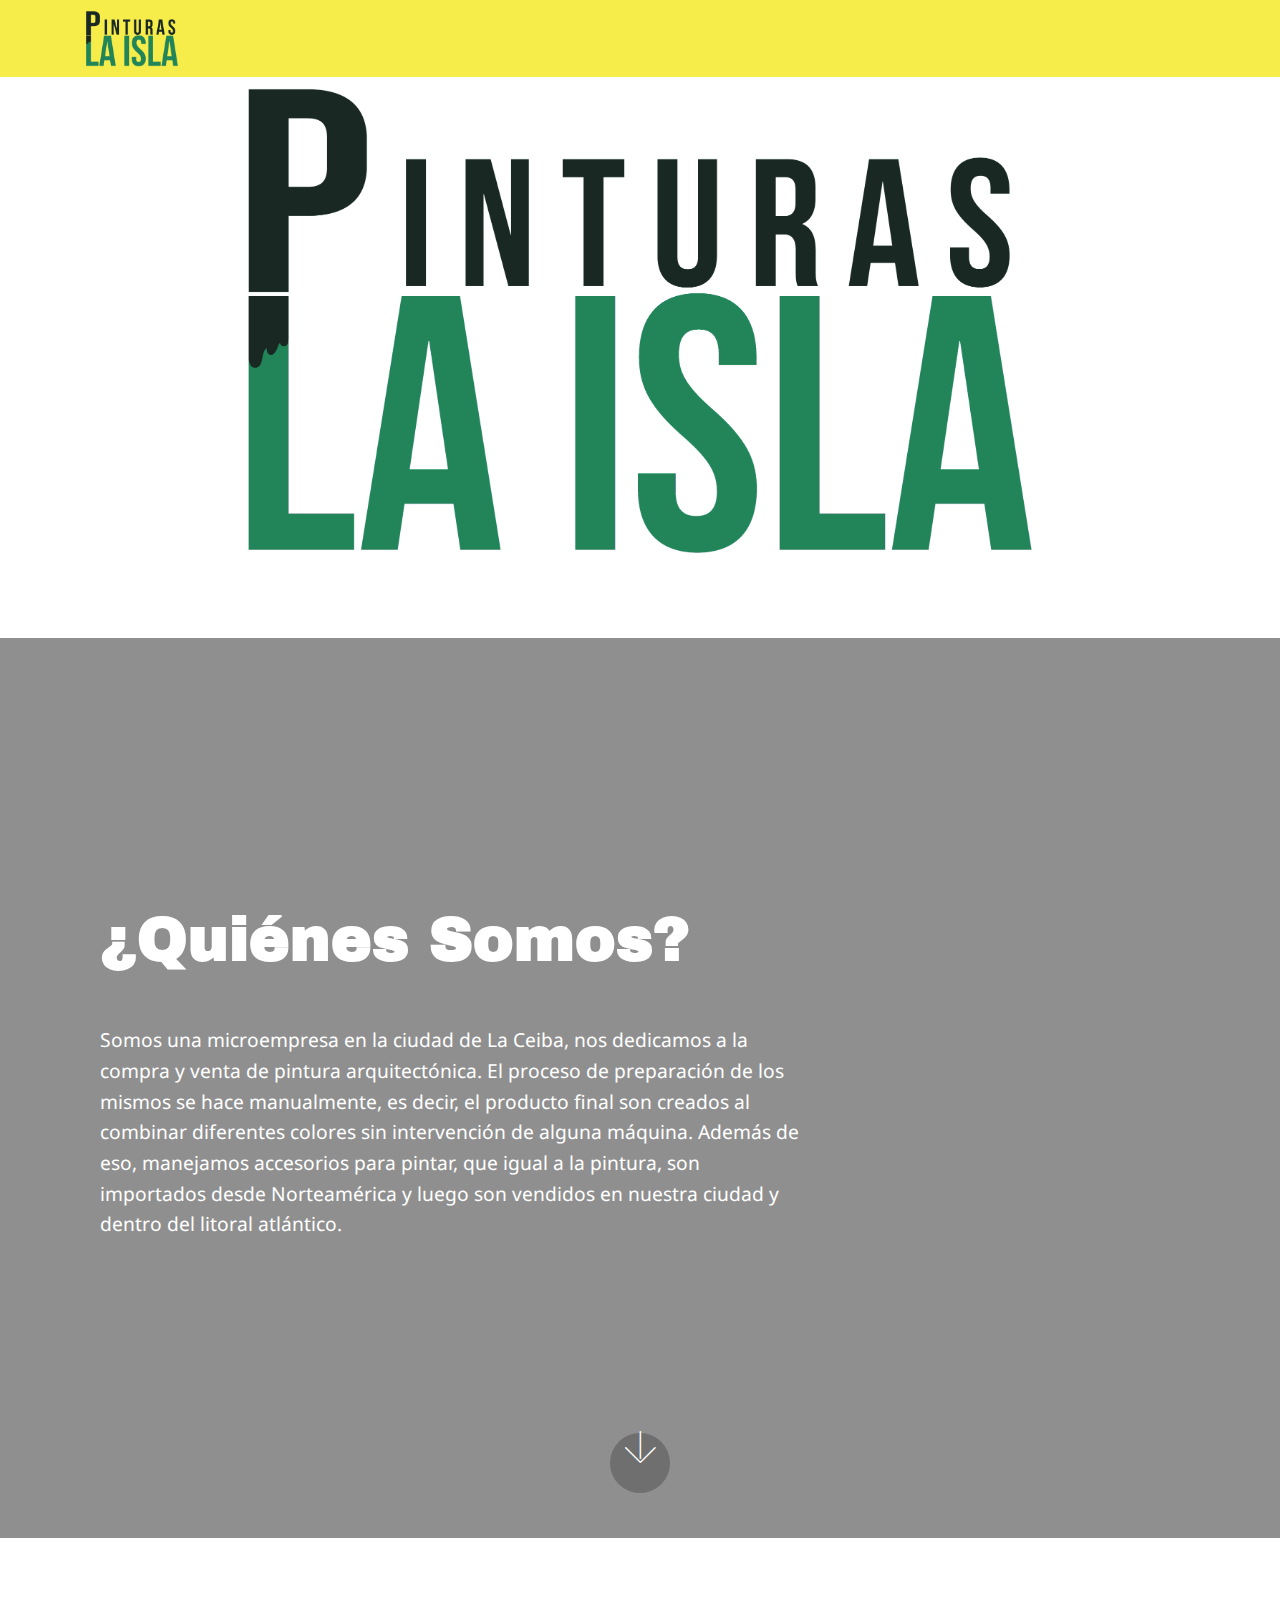
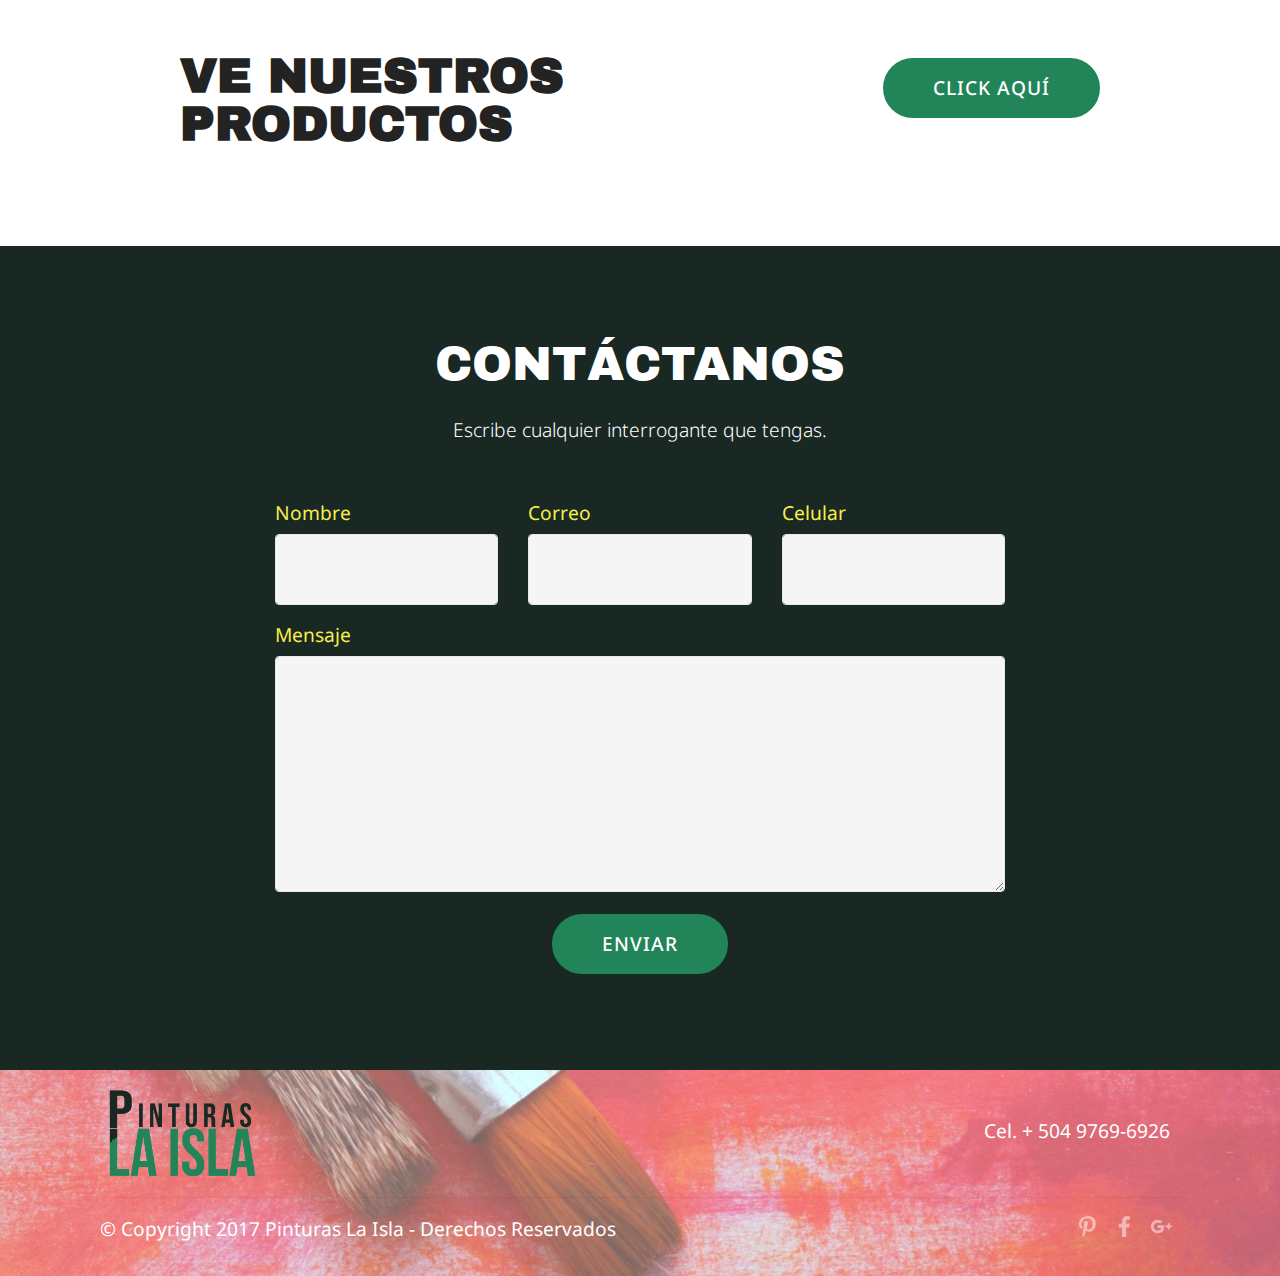
==== index.html @ 464eafa4 "create github pages" ====
<!DOCTYPE html>
<html>
<head>
  <!-- Site made with Mobirise Website Builder v4.2.4, https://mobirise.com -->
  <meta charset="UTF-8">
  <meta http-equiv="X-UA-Compatible" content="IE=edge">
  <meta name="generator" content="Mobirise v4.2.4, mobirise.com">
  <meta name="viewport" content="width=device-width, initial-scale=1">
  <link rel="shortcut icon" href="assets/images/marca-png-short-2480x1447.png" type="image/x-icon">
  <meta name="description" content="">
  <title>Inicio</title>
  <link rel="stylesheet" href="assets/web/assets/mobirise-icons/mobirise-icons.css">
  <link rel="stylesheet" href="assets/tether/tether.min.css">
  <link rel="stylesheet" href="assets/bootstrap/css/bootstrap.min.css">
  <link rel="stylesheet" href="assets/bootstrap/css/bootstrap-grid.min.css">
  <link rel="stylesheet" href="assets/bootstrap/css/bootstrap-reboot.min.css">
  <link rel="stylesheet" href="assets/socicon/css/styles.css">
  <link rel="stylesheet" href="assets/dropdown/css/style.css">
  <link rel="stylesheet" href="assets/theme/css/style.css">
  <link rel="stylesheet" href="assets/mobirise/css/mbr-additional.css" type="text/css">
  
  
  
</head>
<body>
<section class="menu cid-qunLMhKwi0" once="menu" id="menu1-g" data-rv-view="441">

    

    <nav class="navbar navbar-expand beta-menu navbar-dropdown align-items-center navbar-fixed-top navbar-toggleable-sm">
        <button class="navbar-toggler navbar-toggler-right" type="button" data-toggle="collapse" data-target="#navbarSupportedContent" aria-controls="navbarSupportedContent" aria-expanded="false" aria-label="Toggle navigation">
            <div class="hamburger">
                <span></span>
                <span></span>
                <span></span>
                <span></span>
            </div>
        </button>
        <div class="menu-logo">
            <div class="navbar-brand">
                <span class="navbar-logo">
                    <a href="https://mobirise.com">
                         <img src="assets/images/marca-png-short-2480x1447.png" alt="Mobirise" title="" media-simple="true" style="height: 3.8rem;">
                    </a>
                </span>
                
            </div>
        </div>
        <div class="collapse navbar-collapse" id="navbarSupportedContent">
            <ul class="navbar-nav nav-dropdown nav-right" data-app-modern-menu="true"><li class="nav-item">
                    <a class="nav-link link text-white display-4" href="https://mobirise.com"></a>
                </li></ul>
            
        </div>
    </nav>
</section>

<section class="engine"><a href="https://mobirise.co/q">bootstrap slider</a></section><section class="cid-qvWpCXyXuL" id="image3-o" data-rv-view="443">

    

    <figure class="mbr-figure container">
            <div class="image-block" style="width: 80%;">
                <img src="assets/images/marca-png-short-2480x1447.png" width="1400" alt="Mobirise" title="" media-simple="true">
                <figcaption class="mbr-figure-caption mbr-figure-caption-over">
                    <div class="container pb-5 mbr-white align-center mbr-fonts-style display-1"></div>
                </figcaption>
            </div>
    </figure>
</section>

<section class="header9 cid-qvWqNmrt7b mbr-fullscreen mbr-parallax-background" id="header9-p" data-rv-view="445">

    

    <div class="mbr-overlay" style="opacity: 0.4; background-color: rgb(0, 0, 0);">
    </div>

    <div class="container">
        <div class="media-container-column mbr-white col-md-8">
            <h1 class="mbr-section-title align-left mbr-bold pb-3 mbr-fonts-style display-1">¿Quiénes Somos?</h1>
            <h3 class="mbr-section-subtitle align-left mbr-light pb-3 mbr-fonts-style display-2"></h3>
            <p class="mbr-text align-left pb-3 mbr-fonts-style display-7">Somos una microempresa en la ciudad de La Ceiba, nos dedicamos a la compra y venta de pintura arquitectónica. El proceso de preparación de los mismos se hace manualmente, es decir, el producto final son creados al combinar diferentes colores sin intervención de alguna máquina. Además de eso, manejamos accesorios para pintar, que igual a la pintura, son importados desde Norteamérica y  luego son vendidos en nuestra ciudad y dentro del litoral atlántico.&nbsp;</p>
            
        </div>
    </div>

    <div class="mbr-arrow hidden-sm-down" aria-hidden="true">
        <a href="#next">
            <i class="mbri-down mbr-iconfont"></i>
        </a>
    </div>
</section>

<section class="mbr-section info1 cid-qvWuCAJ5um" id="info1-q" data-rv-view="448">

    

    
    <div class="container">
        <div class="row justify-content-center">
            <div class="media-container-column title col-12 col-lg-7 col-md-6">
                <h3 class="mbr-section-subtitle align-left mbr-light pb-3 mbr-fonts-style display-5"></h3>
                <h2 class="align-left mbr-bold mbr-fonts-style display-2">VE NUESTROS PRODUCTOS</h2>
            </div>
            <div class="media-container-column col-12 col-lg-3 col-md-4">
                <div class="mbr-section-btn align-right py-4"><a class="btn btn-primary display-7" href="page1.html">CLICK AQUÍ</a></div>
            </div>
        </div>
    </div>
</section>

<section class="mbr-section form1 cid-qvWvPCK2cH" id="form1-r" data-rv-view="451">

    

    
    <div class="container">
        <div class="row justify-content-center">
            <div class="title col-12 col-lg-8">
                <h2 class="mbr-section-title align-center pb-3 mbr-fonts-style display-2">
                    CONTÁCTANOS</h2>
                <h3 class="mbr-section-subtitle align-center mbr-light pb-3 mbr-fonts-style display-7">Escribe cualquier interrogante que tengas.</h3>
            </div>
        </div>
    </div>
    <div class="container">
        <div class="row justify-content-center">
            <div class="media-container-column col-lg-8" data-form-type="formoid">
                    <div data-form-alert="" hidden="">'GRACIÁS POR CONTACTARNOS!</div>
            
                    <form class="mbr-form" action="https://mobirise.com/" method="post" data-form-title="Mobirise Form"><input type="hidden" data-form-email="true" value="ndzQyfAcx9/dKBolZlN2XWGUllQRGtUW9X/XGl6EzROZA8YKktADk0kNV0tc/aotROm9AQqQswbr60yG4DJL06sDBWg2TrfVku9MPG98hL37SCz6MtDn24T6xZYZ3N1E">
                        <div class="row row-sm-offset">
                            <div class="col-md-4 multi-horizontal" data-for="name">
                                <div class="form-group">
                                    <label class="form-control-label mbr-fonts-style display-7" for="name-form1-r">Nombre</label>
                                    <input type="text" class="form-control" name="name" data-form-field="Name" required="" id="name-form1-r">
                                </div>
                            </div>
                            <div class="col-md-4 multi-horizontal" data-for="email">
                                <div class="form-group">
                                    <label class="form-control-label mbr-fonts-style display-7" for="email-form1-r">Correo</label>
                                    <input type="email" class="form-control" name="email" data-form-field="Email" required="" id="email-form1-r">
                                </div>
                            </div>
                            <div class="col-md-4 multi-horizontal" data-for="phone">
                                <div class="form-group">
                                    <label class="form-control-label mbr-fonts-style display-7" for="phone-form1-r">Celular</label>
                                    <input type="tel" class="form-control" name="phone" data-form-field="Phone" id="phone-form1-r">
                                </div>
                            </div>
                        </div>
                        <div class="form-group" data-for="message">
                            <label class="form-control-label mbr-fonts-style display-7" for="message-form1-r">Mensaje</label>
                            <textarea type="text" class="form-control" name="message" rows="7" data-form-field="Message" id="message-form1-r"></textarea>
                        </div>
            
                        <span class="input-group-btn"><button href="" type="submit" class="btn btn-primary btn-form display-7">ENVIAR</button></span>
                    </form>
            </div>
        </div>
    </div>
</section>

<section class="cid-qvWxCRaC8T" id="footer5-s" data-rv-view="454">

    

    <div class="mbr-overlay" style="opacity: 0.2; background-color: rgb(255, 255, 255);"></div>

    <div class="container">
        <div class="media-container-row">
            <div class="col-md-3">
                <div class="media-wrap">
                    <a href="https://mobirise.com/">
                       <img src="assets/images/marca-png-short-2480x1447.png" alt="Mobirise" title="" media-simple="true">
                    </a>
                </div>
            </div>
            <div class="col-md-9">
                <p class="mbr-text align-right links mbr-fonts-style display-7">&nbsp; &nbsp; &nbsp;<br>&nbsp;Cel. + 504 9769-6926 &nbsp;</p>
            </div>
        </div>
        <div class="footer-lower">
            <div class="media-container-row">
                <div class="col-md-12">
                    <hr>
                </div>
            </div>
            <div class="media-container-row mbr-white">
                <div class="col-md-6 copyright">
                    <p class="mbr-text mbr-fonts-style display-7">
                        © Copyright 2017 Pinturas La Isla - Derechos Reservados</p>
                </div>
                <div class="col-md-6">
                    <div class="social-list align-right">
                        <div class="soc-item">
                            <a href="https://twitter.com/mobirise" target="_blank">
                                <span class="mbr-iconfont mbr-iconfont-social socicon-pinterest socicon" style="color: rgb(255, 255, 255);" media-simple="true"></span>
                            </a>
                        </div>
                        <div class="soc-item">
                            <a href="https://www.facebook.com/pages/Mobirise/1616226671953247" target="_blank">
                                <span class="mbr-iconfont mbr-iconfont-social socicon-facebook socicon" style="color: rgb(255, 255, 255);" media-simple="true"></span>
                            </a>
                        </div>
                        <div class="soc-item">
                            <a href="https://www.youtube.com/c/mobirise" target="_blank">
                                <span class="mbr-iconfont mbr-iconfont-social socicon-googleplus socicon" style="color: rgb(255, 255, 255);" media-simple="true"></span>
                            </a>
                        </div>
                        
                        
                        
                    </div>
                </div>
            </div>
        </div>
    </div>
</section>


  <script src="assets/web/assets/jquery/jquery.min.js"></script>
  <script src="assets/popper/popper.min.js"></script>
  <script src="assets/tether/tether.min.js"></script>
  <script src="assets/bootstrap/js/bootstrap.min.js"></script>
  <script src="assets/smooth-scroll/smooth-scroll.js"></script>
  <script src="assets/touch-swipe/jquery.touch-swipe.min.js"></script>
  <script src="assets/jarallax/jarallax.min.js"></script>
  <script src="assets/dropdown/js/script.min.js"></script>
  <script src="assets/theme/js/script.js"></script>
  <script src="assets/formoid/formoid.min.js"></script>
  
  
</body>
</html>
---- assets/web/assets/mobirise-icons/mobirise-icons.css ----
@font-face {
  font-family: 'MobiriseIcons';
  src:  url('mobirise-icons.eot?spat4u');
  src:  url('mobirise-icons.eot?spat4u#iefix') format('embedded-opentype'),
    url('mobirise-icons.ttf?spat4u') format('truetype'),
    url('mobirise-icons.woff?spat4u') format('woff'),
    url('mobirise-icons.svg?spat4u#MobiriseIcons') format('svg');
  font-weight: normal;
  font-style: normal;
}

[class^="mbri-"], [class*=" mbri-"] {
  /* use !important to prevent issues with browser extensions that change fonts */
  font-family: MobiriseIcons !important;
  speak: none;
  font-style: normal;
  font-weight: normal;
  font-variant: normal;
  text-transform: none;
  line-height: 1;

  /* Better Font Rendering =========== */
  -webkit-font-smoothing: antialiased;
  -moz-osx-font-smoothing: grayscale;
}

.mbri-add-submenu:before {
  content: "\e900";
}
.mbri-alert:before {
  content: "\e901";
}
.mbri-align-center:before {
  content: "\e902";
}
.mbri-align-justify:before {
  content: "\e903";
}
.mbri-align-left:before {
  content: "\e904";
}
.mbri-align-right:before {
  content: "\e905";
}
.mbri-android:before {
  content: "\e906";
}
.mbri-apple:before {
  content: "\e907";
}
.mbri-arrow-down:before {
  content: "\e908";
}
.mbri-arrow-next:before {
  content: "\e909";
}
.mbri-arrow-prev:before {
  content: "\e90a";
}
.mbri-arrow-up:before {
  content: "\e90b";
}
.mbri-bold:before {
  content: "\e90c";
}
.mbri-bookmark:before {
  content: "\e90d";
}
.mbri-bootstrap:before {
  content: "\e90e";
}
.mbri-briefcase:before {
  content: "\e90f";
}
.mbri-browse:before {
  content: "\e910";
}
.mbri-bulleted-list:before {
  content: "\e911";
}
.mbri-calendar:before {
  content: "\e912";
}
.mbri-camera:before {
  content: "\e913";
}
.mbri-cart-add:before {
  content: "\e914";
}
.mbri-cart-full:before {
  content: "\e915";
}
.mbri-cash:before {
  content: "\e916";
}
.mbri-change-style:before {
  content: "\e917";
}
.mbri-chat:before {
  content: "\e918";
}
.mbri-clock:before {
  content: "\e919";
}
.mbri-close:before {
  content: "\e91a";
}
.mbri-cloud:before {
  content: "\e91b";
}
.mbri-code:before {
  content: "\e91c";
}
.mbri-contact-form:before {
  content: "\e91d";
}
.mbri-credit-card:before {
  content: "\e91e";
}
.mbri-cursor-click:before {
  content: "\e91f";
}
.mbri-cust-feedback:before {
  content: "\e920";
}
.mbri-database:before {
  content: "\e921";
}
.mbri-delivery:before {
  content: "\e922";
}
.mbri-desktop:before {
  content: "\e923";
}
.mbri-devices:before {
  content: "\e924";
}
.mbri-down:before {
  content: "\e925";
}
.mbri-download:before {
  content: "\e989";
}
.mbri-drag-n-drop:before {
  content: "\e927";
}
.mbri-drag-n-drop2:before {
  content: "\e928";
}
.mbri-edit:before {
  content: "\e929";
}
.mbri-edit2:before {
  content: "\e92a";
}
.mbri-error:before {
  content: "\e92b";
}
.mbri-extension:before {
  content: "\e92c";
}
.mbri-features:before {
  content: "\e92d";
}
.mbri-file:before {
  content: "\e92e";
}
.mbri-flag:before {
  content: "\e92f";
}
.mbri-folder:before {
  content: "\e930";
}
.mbri-gift:before {
  content: "\e931";
}
.mbri-github:before {
  content: "\e932";
}
.mbri-globe:before {
  content: "\e933";
}
.mbri-globe-2:before {
  content: "\e934";
}
.mbri-growing-chart:before {
  content: "\e935";
}
.mbri-hearth:before {
  content: "\e936";
}
.mbri-help:before {
  content: "\e937";
}
.mbri-home:before {
  content: "\e938";
}
.mbri-hot-cup:before {
  content: "\e939";
}
.mbri-idea:before {
  content: "\e93a";
}
.mbri-image-gallery:before {
  content: "\e93b";
}
.mbri-image-slider:before {
  content: "\e93c";
}
.mbri-info:before {
  content: "\e93d";
}
.mbri-italic:before {
  content: "\e93e";
}
.mbri-key:before {
  content: "\e93f";
}
.mbri-laptop:before {
  content: "\e940";
}
.mbri-layers:before {
  content: "\e941";
}
.mbri-left-right:before {
  content: "\e942";
}
.mbri-left:before {
  content: "\e943";
}
.mbri-letter:before {
  content: "\e944";
}
.mbri-like:before {
  content: "\e945";
}
.mbri-link:before {
  content: "\e946";
}
.mbri-lock:before {
  content: "\e947";
}
.mbri-login:before {
  content: "\e948";
}
.mbri-logout:before {
  content: "\e949";
}
.mbri-magic-stick:before {
  content: "\e94a";
}
.mbri-map-pin:before {
  content: "\e94b";
}
.mbri-menu:before {
  content: "\e94c";
}
.mbri-mobile:before {
  content: "\e94d";
}
.mbri-mobile2:before {
  content: "\e94e";
}
.mbri-mobirise:before {
  content: "\e94f";
}
.mbri-more-horizontal:before {
  content: "\e950";
}
.mbri-more-vertical:before {
  content: "\e951";
}
.mbri-music:before {
  content: "\e952";
}
.mbri-new-file:before {
  content: "\e953";
}
.mbri-numbered-list:before {
  content: "\e954";
}
.mbri-opened-folder:before {
  content: "\e955";
}
.mbri-pages:before {
  content: "\e956";
}
.mbri-paper-plane:before {
  content: "\e957";
}
.mbri-paperclip:before {
  content: "\e958";
}
.mbri-photo:before {
  content: "\e959";
}
.mbri-photos:before {
  content: "\e95a";
}
.mbri-pin:before {
  content: "\e95b";
}
.mbri-play:before {
  content: "\e95c";
}
.mbri-plus:before {
  content: "\e95d";
}
.mbri-preview:before {
  content: "\e95e";
}
.mbri-print:before {
  content: "\e95f";
}
.mbri-protect:before {
  content: "\e960";
}
.mbri-question:before {
  content: "\e961";
}
.mbri-quote-left:before {
  content: "\e962";
}
.mbri-quote-right:before {
  content: "\e963";
}
.mbri-refresh:before {
  content: "\e964";
}
.mbri-responsive:before {
  content: "\e965";
}
.mbri-right:before {
  content: "\e966";
}
.mbri-rocket:before {
  content: "\e967";
}
.mbri-sad-face:before {
  content: "\e968";
}
.mbri-sale:before {
  content: "\e969";
}
.mbri-save:before {
  content: "\e96a";
}
.mbri-search:before {
  content: "\e96b";
}
.mbri-setting:before {
  content: "\e96c";
}
.mbri-setting2:before {
  content: "\e96d";
}
.mbri-setting3:before {
  content: "\e96e";
}
.mbri-share:before {
  content: "\e96f";
}
.mbri-shopping-bag:before {
  content: "\e970";
}
.mbri-shopping-basket:before {
  content: "\e971";
}
.mbri-shopping-cart:before {
  content: "\e972";
}
.mbri-sites:before {
  content: "\e973";
}
.mbri-smile-face:before {
  content: "\e974";
}
.mbri-speed:before {
  content: "\e975";
}
.mbri-star:before {
  content: "\e976";
}
.mbri-success:before {
  content: "\e977";
}
.mbri-sun:before {
  content: "\e978";
}
.mbri-sun2:before {
  content: "\e979";
}
.mbri-tablet:before {
  content: "\e97a";
}
.mbri-tablet-vertical:before {
  content: "\e97b";
}
.mbri-target:before {
  content: "\e97c";
}
.mbri-timer:before {
  content: "\e97d";
}
.mbri-to-ftp:before {
  content: "\e97e";
}
.mbri-to-local-drive:before {
  content: "\e97f";
}
.mbri-touch-swipe:before {
  content: "\e980";
}
.mbri-touch:before {
  content: "\e981";
}
.mbri-trash:before {
  content: "\e982";
}
.mbri-underline:before {
  content: "\e983";
}
.mbri-unlink:before {
  content: "\e984";
}
.mbri-unlock:before {
  content: "\e985";
}
.mbri-up-down:before {
  content: "\e986";
}
.mbri-up:before {
  content: "\e987";
}
.mbri-update:before {
  content: "\e988";
}
.mbri-upload:before {
 content: "\e926"; 
}
.mbri-user:before {
  content: "\e98a";
}
.mbri-user2:before {
  content: "\e98b";
}
.mbri-users:before {
  content: "\e98c";
}
.mbri-video:before {
  content: "\e98d";
}
.mbri-video-play:before {
  content: "\e98e";
}
.mbri-watch:before {
  content: "\e98f";
}
.mbri-website-theme:before {
  content: "\e990";
}
.mbri-wifi:before {
  content: "\e991";
}
.mbri-windows:before {
  content: "\e992";
}
.mbri-zoom-out:before {
  content: "\e993";
}
.mbri-redo:before {
  content: "\e994";
}
.mbri-undo:before {
  content: "\e995";
}
---- assets/socicon/css/styles.css ----
@charset "UTF-8";

@font-face {
  font-family: "socicon";
  src:url("../fonts/socicon.eot");
  src:url("../fonts/socicon.eot?#iefix") format("embedded-opentype"),
    url("../fonts/socicon.woff") format("woff"),
    url("../fonts/socicon.ttf") format("truetype"),
    url("../fonts/socicon.svg#socicon") format("svg");
  font-weight: normal;
  font-style: normal;

}

[data-icon]:before {
  font-family: "socicon" !important;
  content: attr(data-icon);
  font-style: normal !important;
  font-weight: normal !important;
  font-variant: normal !important;
  text-transform: none !important;
  speak: none;
  line-height: 1;
  -webkit-font-smoothing: antialiased;
  -moz-osx-font-smoothing: grayscale;
}

[class^="socicon-"]:before,
[class*=" socicon-"]:before {
  font-family: "socicon" !important;
  font-style: normal !important;
  font-weight: normal !important;
  font-variant: normal !important;
  text-transform: none !important;
  speak: none;
  line-height: 1;
  -webkit-font-smoothing: antialiased;
  -moz-osx-font-smoothing: grayscale;
}

.socicon-modelmayhem:before {
  content: "\e000";
}
.socicon-mixcloud:before {
  content: "\e001";
}
.socicon-drupal:before {
  content: "\e002";
}
.socicon-swarm:before {
  content: "\e003";
}
.socicon-istock:before {
  content: "\e004";
}
.socicon-yammer:before {
  content: "\e005";
}
.socicon-ello:before {
  content: "\e006";
}
.socicon-stackoverflow:before {
  content: "\e007";
}
.socicon-persona:before {
  content: "\e008";
}
.socicon-triplej:before {
  content: "\e009";
}
.socicon-houzz:before {
  content: "\e00a";
}
.socicon-rss:before {
  content: "\e00b";
}
.socicon-paypal:before {
  content: "\e00c";
}
.socicon-odnoklassniki:before {
  content: "\e00d";
}
.socicon-airbnb:before {
  content: "\e00e";
}
.socicon-periscope:before {
  content: "\e00f";
}
.socicon-outlook:before {
  content: "\e010";
}
.socicon-coderwall:before {
  content: "\e011";
}
.socicon-tripadvisor:before {
  content: "\e012";
}
.socicon-appnet:before {
  content: "\e013";
}
.socicon-goodreads:before {
  content: "\e014";
}
.socicon-tripit:before {
  content: "\e015";
}
.socicon-lanyrd:before {
  content: "\e016";
}
.socicon-slideshare:before {
  content: "\e017";
}
.socicon-buffer:before {
  content: "\e018";
}
.socicon-disqus:before {
  content: "\e019";
}
.socicon-vkontakte:before {
  content: "\e01a";
}
.socicon-whatsapp:before {
  content: "\e01b";
}
.socicon-patreon:before {
  content: "\e01c";
}
.socicon-storehouse:before {
  content: "\e01d";
}
.socicon-pocket:before {
  content: "\e01e";
}
.socicon-mail:before {
  content: "\e01f";
}
.socicon-blogger:before {
  content: "\e020";
}
.socicon-technorati:before {
  content: "\e021";
}
.socicon-reddit:before {
  content: "\e022";
}
.socicon-dribbble:before {
  content: "\e023";
}
.socicon-stumbleupon:before {
  content: "\e024";
}
.socicon-digg:before {
  content: "\e025";
}
.socicon-envato:before {
  content: "\e026";
}
.socicon-behance:before {
  content: "\e027";
}
.socicon-delicious:before {
  content: "\e028";
}
.socicon-deviantart:before {
  content: "\e029";
}
.socicon-forrst:before {
  content: "\e02a";
}
.socicon-play:before {
  content: "\e02b";
}
.socicon-zerply:before {
  content: "\e02c";
}
.socicon-wikipedia:before {
  content: "\e02d";
}
.socicon-apple:before {
  content: "\e02e";
}
.socicon-flattr:before {
  content: "\e02f";
}
.socicon-github:before {
  content: "\e030";
}
.socicon-renren:before {
  content: "\e031";
}
.socicon-friendfeed:before {
  content: "\e032";
}
.socicon-newsvine:before {
  content: "\e033";
}
.socicon-identica:before {
  content: "\e034";
}
.socicon-bebo:before {
  content: "\e035";
}
.socicon-zynga:before {
  content: "\e036";
}
.socicon-steam:before {
  content: "\e037";
}
.socicon-xbox:before {
  content: "\e038";
}
.socicon-windows:before {
  content: "\e039";
}
.socicon-qq:before {
  content: "\e03a";
}
.socicon-douban:before {
  content: "\e03b";
}
.socicon-meetup:before {
  content: "\e03c";
}
.socicon-playstation:before {
  content: "\e03d";
}
.socicon-android:before {
  content: "\e03e";
}
.socicon-snapchat:before {
  content: "\e03f";
}
.socicon-twitter:before {
  content: "\e040";
}
.socicon-facebook:before {
  content: "\e041";
}
.socicon-googleplus:before {
  content: "\e042";
}
.socicon-pinterest:before {
  content: "\e043";
}
.socicon-foursquare:before {
  content: "\e044";
}
.socicon-yahoo:before {
  content: "\e045";
}
.socicon-skype:before {
  content: "\e046";
}
.socicon-yelp:before {
  content: "\e047";
}
.socicon-feedburner:before {
  content: "\e048";
}
.socicon-linkedin:before {
  content: "\e049";
}
.socicon-viadeo:before {
  content: "\e04a";
}
.socicon-xing:before {
  content: "\e04b";
}
.socicon-myspace:before {
  content: "\e04c";
}
.socicon-soundcloud:before {
  content: "\e04d";
}
.socicon-spotify:before {
  content: "\e04e";
}
.socicon-grooveshark:before {
  content: "\e04f";
}
.socicon-lastfm:before {
  content: "\e050";
}
.socicon-youtube:before {
  content: "\e051";
}
.socicon-vimeo:before {
  content: "\e052";
}
.socicon-dailymotion:before {
  content: "\e053";
}
.socicon-vine:before {
  content: "\e054";
}
.socicon-flickr:before {
  content: "\e055";
}
.socicon-500px:before {
  content: "\e056";
}
.socicon-wordpress:before {
  content: "\e058";
}
.socicon-tumblr:before {
  content: "\e059";
}
.socicon-twitch:before {
  content: "\e05a";
}
.socicon-8tracks:before {
  content: "\e05b";
}
.socicon-amazon:before {
  content: "\e05c";
}
.socicon-icq:before {
  content: "\e05d";
}
.socicon-smugmug:before {
  content: "\e05e";
}
.socicon-ravelry:before {
  content: "\e05f";
}
.socicon-weibo:before {
  content: "\e060";
}
.socicon-baidu:before {
  content: "\e061";
}
.socicon-angellist:before {
  content: "\e062";
}
.socicon-ebay:before {
  content: "\e063";
}
.socicon-imdb:before {
  content: "\e064";
}
.socicon-stayfriends:before {
  content: "\e065";
}
.socicon-residentadvisor:before {
  content: "\e066";
}
.socicon-google:before {
  content: "\e067";
}
.socicon-yandex:before {
  content: "\e068";
}
.socicon-sharethis:before {
  content: "\e069";
}
.socicon-bandcamp:before {
  content: "\e06a";
}
.socicon-itunes:before {
  content: "\e06b";
}
.socicon-deezer:before {
  content: "\e06c";
}
.socicon-telegram:before {
  content: "\e06e";
}
.socicon-openid:before {
  content: "\e06f";
}
.socicon-amplement:before {
  content: "\e070";
}
.socicon-viber:before {
  content: "\e071";
}
.socicon-zomato:before {
  content: "\e072";
}
.socicon-draugiem:before {
  content: "\e074";
}
.socicon-endomodo:before {
  content: "\e075";
}
.socicon-filmweb:before {
  content: "\e076";
}
.socicon-stackexchange:before {
  content: "\e077";
}
.socicon-wykop:before {
  content: "\e078";
}
.socicon-teamspeak:before {
  content: "\e079";
}
.socicon-teamviewer:before {
  content: "\e07a";
}
.socicon-ventrilo:before {
  content: "\e07b";
}
.socicon-younow:before {
  content: "\e07c";
}
.socicon-raidcall:before {
  content: "\e07d";
}
.socicon-mumble:before {
  content: "\e07e";
}
.socicon-medium:before {
  content: "\e06d";
}
.socicon-bebee:before {
  content: "\e07f";
}
.socicon-hitbox:before {
  content: "\e080";
}
.socicon-reverbnation:before {
  content: "\e081";
}
.socicon-formulr:before {
  content: "\e082";
}
.socicon-instagram:before {
  content: "\e057";
}
.socicon-battlenet:before {
  content: "\e083";
}
.socicon-chrome:before {
  content: "\e084";
}
.socicon-discord:before {
  content: "\e086";
}
.socicon-issuu:before {
  content: "\e087";
}
.socicon-macos:before {
  content: "\e088";
}
.socicon-firefox:before {
  content: "\e089";
}
.socicon-opera:before {
  content: "\e08d";
}
.socicon-keybase:before {
  content: "\e090";
}
.socicon-alliance:before {
  content: "\e091";
}
.socicon-livejournal:before {
  content: "\e092";
}
.socicon-googlephotos:before {
  content: "\e093";
}
.socicon-horde:before {
  content: "\e094";
}
.socicon-etsy:before {
  content: "\e095";
}
.socicon-zapier:before {
  content: "\e096";
}
.socicon-google-scholar:before {
  content: "\e097";
}
.socicon-researchgate:before {
  content: "\e098";
}
.socicon-wechat:before {
  content: "\e099";
}
.socicon-strava:before {
  content: "\e09a";
}
.socicon-line:before {
  content: "\e09b";
}
.socicon-lyft:before {
  content: "\e09c";
}
.socicon-uber:before {
  content: "\e09d";
}
.socicon-songkick:before {
  content: "\e09e";
}
.socicon-viewbug:before {
  content: "\e09f";
}
.socicon-googlegroups:before {
  content: "\e0a0";
}
.socicon-quora:before {
  content: "\e073";
}
.socicon-diablo:before {
  content: "\e085";
}
.socicon-blizzard:before {
  content: "\e0a1";
}
.socicon-hearthstone:before {
  content: "\e08b";
}
.socicon-heroes:before {
  content: "\e08a";
}
.socicon-overwatch:before {
  content: "\e08c";
}
.socicon-warcraft:before {
  content: "\e08e";
}
.socicon-starcraft:before {
  content: "\e08f";
}
.socicon-beam:before {
  content: "\e0a2";
}
.socicon-curse:before {
  content: "\e0a3";
}
.socicon-player:before {
  content: "\e0a4";
}
.socicon-streamjar:before {
  content: "\e0a5";
}
.socicon-nintendo:before {
  content: "\e0a6";
}
.socicon-hellocoton:before {
  content: "\e0a7";
}
---- assets/dropdown/css/style.css ----
.navbar-dropdown {
  left: 0;
  padding: 0;
  position: absolute;
  right: 0;
  top: 0;
  transition: all 0.45s ease;
  z-index: 1030;
  background: #282828; }
  .navbar-dropdown .navbar-logo {
    margin-right: 0.8rem;
    transition: margin 0.3s ease-in-out;
    vertical-align: middle; }
    .navbar-dropdown .navbar-logo img {
      height: 3.125rem;
      transition: all 0.3s ease-in-out; }
    .navbar-dropdown .navbar-logo.mbr-iconfont {
      font-size: 3.125rem;
      line-height: 3.125rem; }
  .navbar-dropdown .navbar-caption {
    font-weight: 700;
    white-space: normal;
    vertical-align: -4px;
    line-height: 3.125rem !important; }
    .navbar-dropdown .navbar-caption, .navbar-dropdown .navbar-caption:hover {
      color: inherit;
      text-decoration: none; }
  .navbar-dropdown .mbr-iconfont + .navbar-caption {
    vertical-align: -1px; }
  .navbar-dropdown.navbar-fixed-top {
    position: fixed; }
  .navbar-dropdown .navbar-brand span {
    vertical-align: -4px; }
  .navbar-dropdown.bg-color.transparent {
    background: none; }
  .navbar-dropdown.navbar-short .navbar-brand {
    padding: 0.625rem 0; }
    .navbar-dropdown.navbar-short .navbar-brand span {
      vertical-align: -1px; }
  .navbar-dropdown.navbar-short .navbar-caption {
    line-height: 2.375rem !important;
    vertical-align: -2px; }
  .navbar-dropdown.navbar-short .navbar-logo {
    margin-right: 0.5rem; }
    .navbar-dropdown.navbar-short .navbar-logo img {
      height: 2.375rem; }
    .navbar-dropdown.navbar-short .navbar-logo.mbr-iconfont {
      font-size: 2.375rem;
      line-height: 2.375rem; }
  .navbar-dropdown.navbar-short .mbr-table-cell {
    height: 3.625rem; }
  .navbar-dropdown .navbar-close {
    left: 0.6875rem;
    position: fixed;
    top: 0.75rem;
    z-index: 1000; }
  .navbar-dropdown .hamburger-icon {
    content: "";
    display: inline-block;
    vertical-align: middle;
    width: 16px;
    -webkit-box-shadow: 0 -6px 0 1px #282828,0 0 0 1px #282828,0 6px 0 1px #282828;
    -moz-box-shadow: 0 -6px 0 1px #282828,0 0 0 1px #282828,0 6px 0 1px #282828;
    box-shadow: 0 -6px 0 1px #282828,0 0 0 1px #282828,0 6px 0 1px #282828; }

.dropdown-menu .dropdown-toggle[data-toggle="dropdown-submenu"]::after {
  border-bottom: 0.35em solid transparent;
  border-left: 0.35em solid;
  border-right: 0;
  border-top: 0.35em solid transparent;
  margin-left: 0.3rem; }

.dropdown-menu .dropdown-item:focus {
  outline: 0; }

.nav-dropdown {
  font-size: 0.75rem;
  font-weight: 500;
  height: auto !important; }
  .nav-dropdown .nav-btn {
    padding-left: 1rem; }
  .nav-dropdown .link {
    margin: .667em 1.667em;
    font-weight: 500;
    padding: 0;
    transition: color .2s ease-in-out; }
    .nav-dropdown .link.dropdown-toggle {
      margin-right: 2.583em; }
      .nav-dropdown .link.dropdown-toggle::after {
        margin-left: .25rem;
        border-top: 0.35em solid;
        border-right: 0.35em solid transparent;
        border-left: 0.35em solid transparent;
        border-bottom: 0; }
      .nav-dropdown .link.dropdown-toggle[aria-expanded="true"] {
        margin: 0;
        padding: 0.667em 3.263em  0.667em 1.667em; }
  .nav-dropdown .link::after,
  .nav-dropdown .dropdown-item::after {
    color: inherit; }
  .nav-dropdown .btn {
    font-size: 0.75rem;
    font-weight: 700;
    letter-spacing: 0;
    margin-bottom: 0;
    padding-left: 1.25rem;
    padding-right: 1.25rem; }
  .nav-dropdown .dropdown-menu {
    border-radius: 0;
    border: 0;
    left: 0;
    margin: 0;
    padding-bottom: 1.25rem;
    padding-top: 1.25rem;
    position: relative; }
  .nav-dropdown .dropdown-submenu {
    margin-left: 0.125rem;
    top: 0; }
  .nav-dropdown .dropdown-item {
    font-weight: 500;
    line-height: 2;
    padding: 0.3846em 4.615em 0.3846em 1.5385em;
    position: relative;
    transition: color .2s ease-in-out, background-color .2s ease-in-out; }
    .nav-dropdown .dropdown-item::after {
      margin-top: -0.3077em;
      position: absolute;
      right: 1.1538em;
      top: 50%; }
    .nav-dropdown .dropdown-item:focus, .nav-dropdown .dropdown-item:hover {
      background: none; }

@media (max-width: 767px) {
  .nav-dropdown.navbar-toggleable-sm {
    bottom: 0;
    display: none;
    left: 0;
    overflow-x: hidden;
    position: fixed;
    top: 0;
    transform: translateX(-100%);
    -ms-transform: translateX(-100%);
    -webkit-transform: translateX(-100%);
    width: 18.75rem;
    z-index: 999; } }
.nav-dropdown.navbar-toggleable-xl {
  bottom: 0;
  display: none;
  left: 0;
  overflow-x: hidden;
  position: fixed;
  top: 0;
  transform: translateX(-100%);
  -ms-transform: translateX(-100%);
  -webkit-transform: translateX(-100%);
  width: 18.75rem;
  z-index: 999; }

.nav-dropdown-sm {
  display: block !important;
  overflow-x: hidden;
  overflow: auto;
  padding-top: 3.875rem; }
  .nav-dropdown-sm::after {
    content: "";
    display: block;
    height: 3rem;
    width: 100%; }
  .nav-dropdown-sm.collapse.in ~ .navbar-close {
    display: block !important; }
  .nav-dropdown-sm.collapsing, .nav-dropdown-sm.collapse.in {
    transform: translateX(0);
    -ms-transform: translateX(0);
    -webkit-transform: translateX(0);
    transition: all 0.25s ease-out;
    -webkit-transition: all 0.25s ease-out;
    background: #282828; }
  .nav-dropdown-sm.collapsing[aria-expanded="false"] {
    transform: translateX(-100%);
    -ms-transform: translateX(-100%);
    -webkit-transform: translateX(-100%); }
  .nav-dropdown-sm .nav-item {
    display: block;
    margin-left: 0 !important;
    padding-left: 0; }
  .nav-dropdown-sm .link,
  .nav-dropdown-sm .dropdown-item {
    border-top: 1px dotted rgba(255, 255, 255, 0.1);
    font-size: 0.8125rem;
    line-height: 1.6;
    margin: 0 !important;
    padding: 0.875rem 2.4rem 0.875rem 1.5625rem !important;
    position: relative;
    white-space: normal; }
    .nav-dropdown-sm .link:focus, .nav-dropdown-sm .link:hover,
    .nav-dropdown-sm .dropdown-item:focus,
    .nav-dropdown-sm .dropdown-item:hover {
      background: rgba(0, 0, 0, 0.2) !important;
      color: #c0a375; }
  .nav-dropdown-sm .nav-btn {
    position: relative;
    padding: 1.5625rem 1.5625rem 0 1.5625rem; }
    .nav-dropdown-sm .nav-btn::before {
      border-top: 1px dotted rgba(255, 255, 255, 0.1);
      content: "";
      left: 0;
      position: absolute;
      top: 0;
      width: 100%; }
    .nav-dropdown-sm .nav-btn + .nav-btn {
      padding-top: 0.625rem; }
      .nav-dropdown-sm .nav-btn + .nav-btn::before {
        display: none; }
  .nav-dropdown-sm .btn {
    padding: 0.625rem 0; }
  .nav-dropdown-sm .dropdown-toggle[data-toggle="dropdown-submenu"]::after {
    margin-left: .25rem;
    border-top: 0.35em solid;
    border-right: 0.35em solid transparent;
    border-left: 0.35em solid transparent;
    border-bottom: 0; }
  .nav-dropdown-sm .dropdown-toggle[data-toggle="dropdown-submenu"][aria-expanded="true"]::after {
    border-top: 0;
    border-right: 0.35em solid transparent;
    border-left: 0.35em solid transparent;
    border-bottom: 0.35em solid; }
  .nav-dropdown-sm .dropdown-menu {
    margin: 0;
    padding: 0;
    position: relative;
    top: 0;
    left: 0;
    width: 100%;
    border: 0;
    float: none;
    border-radius: 0;
    background: none; }
  .nav-dropdown-sm .dropdown-submenu {
    left: 100%;
    margin-left: 0.125rem;
    margin-top: -1.25rem;
    top: 0; }

.navbar-toggleable-sm .nav-dropdown .dropdown-menu {
  position: absolute; }

.navbar-toggleable-sm .nav-dropdown .dropdown-submenu {
  left: 100%;
  margin-left: 0.125rem;
  margin-top: -1.25rem;
  top: 0; }

.navbar-toggleable-sm.opened .nav-dropdown .dropdown-menu {
  position: relative; }

.navbar-toggleable-sm.opened .nav-dropdown .dropdown-submenu {
  left: 0;
  margin-left: 00rem;
  margin-top: 0rem;
  top: 0; }

.is-builder .nav-dropdown.collapsing {
  transition: none !important; }

/*# sourceMappingURL=style.css.map */
---- assets/theme/css/style.css ----
/*!
 * Mobirise v4 theme (https://mobirise.com/)
 * Copyright 2017 Mobirise
 */
section {
  background-color: #eeeeee; }

section,
.container,
.container-fluid {
  position: relative;
  word-wrap: break-word; }

a.mbr-iconfont:hover {
  text-decoration: none; }

.article .lead p, .article .lead ul, .article .lead ol, .article .lead pre, .article .lead blockquote {
  margin-bottom: 0; }

a {
  font-style: normal;
  font-weight: 400;
  cursor: pointer; }
  a, a:hover {
    text-decoration: none; }

figure {
  margin-bottom: 0; }

body {
  color: #232323; }

h1, h2, h3, h4, h5, h6,
.h1, .h2, .h3, .h4, .h5, .h6,
.display-1, .display-2, .display-3, .display-4 {
  line-height: 1;
  word-break: break-word;
  word-wrap: break-word; }

b, strong {
  font-weight: bold; }

blockquote {
  padding: 10px 0 10px 20px;
  position: relative;
  border-left: 2px solid;
  border-color: #ff3366; }

input:-webkit-autofill, input:-webkit-autofill:hover, input:-webkit-autofill:focus, input:-webkit-autofill:active {
  transition-delay: 9999s;
  transition-property: background-color, color; }

textarea[type="hidden"] {
  display: none; }

body {
  position: relative; }

section {
  background-position: 50% 50%;
  background-repeat: no-repeat;
  background-size: cover; }
  section .mbr-background-video,
  section .mbr-background-video-preview {
    position: absolute;
    bottom: 0;
    left: 0;
    right: 0;
    top: 0; }

.hidden {
  visibility: hidden; }

.mbr-z-index20 {
  z-index: 20; }

/*! Base colors */
.mbr-white {
  color: #ffffff; }

.mbr-black {
  color: #000000; }

.mbr-bg-white {
  background-color: #ffffff; }

.mbr-bg-black {
  background-color: #000000; }

/*! Text-aligns */
.align-left {
  text-align: left; }

.align-center {
  text-align: center; }

.align-right {
  text-align: right; }

@media (max-width: 767px) {
  .align-left, .align-center, .align-right, .mbr-section-btn, .mbr-section-title {
    text-align: center; } }
/*! Font-weight  */
.mbr-light {
  font-weight: 300; }

.mbr-regular {
  font-weight: 400; }

.mbr-semibold {
  font-weight: 500; }

.mbr-bold {
  font-weight: 700; }

/*! Media  */
.media-size-item {
  -webkit-flex: 1 1 auto;
  -moz-flex: 1 1 auto;
  -ms-flex: 1 1 auto;
  -o-flex: 1 1 auto;
  flex: 1 1 auto; }

.media-content {
  -webkit-flex-basis: 100%;
  flex-basis: 100%; }

.media-container-row {
  display: -ms-flexbox;
  display: -webkit-flex;
  display: flex;
  -webkit-flex-direction: row;
  -ms-flex-direction: row;
  flex-direction: row;
  -webkit-flex-wrap: wrap;
  -ms-flex-wrap: wrap;
  flex-wrap: wrap;
  -webkit-justify-content: center;
  -ms-flex-pack: center;
  justify-content: center;
  -webkit-align-content: center;
  -ms-flex-line-pack: center;
  align-content: center;
  -webkit-align-items: start;
  -ms-flex-align: start;
  align-items: start; }
  .media-container-row .media-size-item {
    width: 400px; }

.media-container-column {
  display: -ms-flexbox;
  display: -webkit-flex;
  display: flex;
  -webkit-flex-direction: column;
  -ms-flex-direction: column;
  flex-direction: column;
  -webkit-flex-wrap: wrap;
  -ms-flex-wrap: wrap;
  flex-wrap: wrap;
  -webkit-justify-content: center;
  -ms-flex-pack: center;
  justify-content: center;
  -webkit-align-content: center;
  -ms-flex-line-pack: center;
  align-content: center;
  -webkit-align-items: stretch;
  -ms-flex-align: stretch;
  align-items: stretch; }
  .media-container-column > * {
    width: 100%; }

@media (min-width: 992px) {
  .media-container-row {
    -webkit-flex-wrap: nowrap;
    -ms-flex-wrap: nowrap;
    flex-wrap: nowrap; } }
figure {
  overflow: hidden; }

figure[mbr-media-size] {
  transition: width 0.1s; }

.mbr-figure img, .mbr-figure iframe {
  display: block;
  width: 100%; }

.card {
  background-color: transparent;
  border: none; }

.card-img {
  text-align: center;
  flex-shrink: 0; }

.media {
  max-width: 100%;
  margin: 0 auto; }

.mbr-figure {
  -ms-flex-item-align: center;
  -ms-grid-row-align: center;
  -webkit-align-self: center;
  align-self: center; }

.media-container > div {
  max-width: 100%; }

.mbr-figure img, .card-img img {
  width: 100%; }

@media (max-width: 991px) {
  .media-size-item {
    width: auto !important; }

  .media {
    width: auto; }

  .mbr-figure {
    width: 100% !important; } }
/*! Buttons */
.mbr-section-btn {
  margin-left: -.25rem;
  margin-right: -.25rem;
  font-size: 0; }

nav .mbr-section-btn {
  margin-left: 0rem;
  margin-right: 0rem; }

/*! Btn icon margin */
.btn .mbr-iconfont, .btn.btn-sm .mbr-iconfont {
  cursor: pointer;
  margin-right: 0.5rem; }

.btn.btn-md .mbr-iconfont, .btn.btn-md .mbr-iconfont {
  margin-right: 0.8rem; }

.mbr-regular {
  font-weight: 400; }

.mbr-semibold {
  font-weight: 500; }

.mbr-bold {
  font-weight: 700; }

[type="submit"] {
  -webkit-appearance: none; }

/*! Full-screen */
.mbr-fullscreen .mbr-overlay {
  min-height: 100vh; }

.mbr-fullscreen {
  display: flex;
  display: -webkit-flex;
  display: -moz-flex;
  display: -ms-flex;
  display: -o-flex;
  align-items: center;
  -webkit-align-items: center;
  min-height: 100vh;
  padding-top: 3rem;
  padding-bottom: 3rem; }

/*! Map */
.map {
  height: 25rem;
  position: relative; }
  .map iframe {
    width: 100%;
    height: 100%; }

/* Form */
.form-asterisk {
  font-family: initial;
  position: absolute;
  top: -2px;
  font-weight: normal; }

/*! Scroll to top arrow */
.mbr-arrow-up {
  bottom: 25px;
  right: 90px;
  position: fixed;
  text-align: right;
  z-index: 5000;
  color: #ffffff;
  font-size: 32px;
  transform: rotate(180deg);
  -webkit-transform: rotate(180deg); }

.mbr-arrow-up a {
  background: rgba(0, 0, 0, 0.2);
  border-radius: 3px;
  color: #fff;
  display: inline-block;
  height: 60px;
  width: 60px;
  outline-style: none !important;
  position: relative;
  text-decoration: none;
  transition: all .3s ease-in-out;
  cursor: pointer;
  text-align: center; }
  .mbr-arrow-up a:hover {
    background-color: rgba(0, 0, 0, 0.4); }
  .mbr-arrow-up a i {
    line-height: 60px; }

.mbr-arrow-up-icon {
  display: block;
  color: #fff; }

.mbr-arrow-up-icon::before {
  content: "\203a";
  display: inline-block;
  font-family: serif;
  font-size: 32px;
  line-height: 1;
  font-style: normal;
  position: relative;
  top: 6px;
  left: -4px;
  -webkit-transform: rotate(-90deg);
  transform: rotate(-90deg); }

/*! Arrow Down */
.mbr-arrow {
  position: absolute;
  bottom: 45px;
  left: 50%;
  width: 60px;
  height: 60px;
  cursor: pointer;
  background-color: rgba(80, 80, 80, 0.5);
  border-radius: 50%;
  -webkit-transform: translateX(-50%);
  transform: translateX(-50%); }
  .mbr-arrow > a {
    display: inline-block;
    text-decoration: none;
    outline-style: none;
    -webkit-animation: arrowdown 1.7s ease-in-out infinite;
    animation: arrowdown 1.7s ease-in-out infinite; }
    .mbr-arrow > a > i {
      position: absolute;
      top: -2px;
      left: 15px;
      font-size: 2rem; }

@keyframes arrowdown {
  0% {
    transform: translateY(0px);
    -webkit-transform: translateY(0px); }
  50% {
    transform: translateY(-5px);
    -webkit-transform: translateY(-5px); }
  100% {
    transform: translateY(0px);
    -webkit-transform: translateY(0px); } }
@-webkit-keyframes arrowdown {
  0% {
    transform: translateY(0px);
    -webkit-transform: translateY(0px); }
  50% {
    transform: translateY(-5px);
    -webkit-transform: translateY(-5px); }
  100% {
    transform: translateY(0px);
    -webkit-transform: translateY(0px); } }
@media (max-width: 500px) {
  .mbr-arrow-up {
    left: 50%;
    right: auto;
    transform: translateX(-50%) rotate(180deg);
    -webkit-transform: translateX(-50%) rotate(180deg); } }
/*Gradients animation*/
@keyframes gradient-animation {
  from {
    background-position: 0% 100%;
    animation-timing-function: ease-in-out; }
  to {
    background-position: 100% 0%;
    animation-timing-function: ease-in-out; } }
@-webkit-keyframes gradient-animation {
  from {
    background-position: 0% 100%;
    animation-timing-function: ease-in-out; }
  to {
    background-position: 100% 0%;
    animation-timing-function: ease-in-out; } }
.bg-gradient {
  background-size: 200% 200%;
  animation: gradient-animation 5s infinite alternate;
  -webkit-animation: gradient-animation 5s infinite alternate; }

.menu .navbar-brand {
  display: -webkit-flex; }
  .menu .navbar-brand span {
    display: flex;
    display: -webkit-flex; }
  .menu .navbar-brand .navbar-caption-wrap {
    display: -webkit-flex; }
  .menu .navbar-brand .navbar-logo img {
    display: -webkit-flex; }
@media (min-width: 768px) and (max-width: 991px) {
  .menu .navbar-toggleable-sm .navbar-nav {
    display: -webkit-box;
    display: -webkit-flex;
    display: -ms-flexbox; } }
@media (min-width: 992px) {
  .menu .navbar-nav.nav-dropdown {
    display: -webkit-flex; }
  .menu .navbar-toggleable-sm .navbar-collapse {
    display: -webkit-flex !important; } }

/*# sourceMappingURL=style.css.map */
.engine {
	position: absolute;
	text-indent: -2400px;
	text-align: center;
	padding: 0;
	top: 0;
	left: -2400px;
}
---- assets/mobirise/css/mbr-additional.css ----
@import url(https://fonts.googleapis.com/css?family=Archivo+Black:400);
@import url(https://fonts.googleapis.com/css?family=Rubik:300,300i,400,400i,500,500i,700,700i,900,900i);
@import url(https://fonts.googleapis.com/css?family=Noto+Sans:400,400i,700,700i);





body {
  font-style: normal;
  line-height: 1.5;
}
.mbr-section-title {
  font-style: normal;
  line-height: 1.2;
}
.mbr-section-subtitle {
  line-height: 1.3;
}
.mbr-text {
  font-style: normal;
  line-height: 1.6;
}
.display-1 {
  font-family: 'Archivo Black', sans-serif;
  font-size: 3.8rem;
}
.display-1 > .mbr-iconfont {
  font-size: 6.08rem;
}
.display-2 {
  font-family: 'Archivo Black', sans-serif;
  font-size: 3rem;
}
.display-2 > .mbr-iconfont {
  font-size: 4.8rem;
}
.display-4 {
  font-family: 'Rubik', sans-serif;
  font-size: 1rem;
}
.display-4 > .mbr-iconfont {
  font-size: 1.6rem;
}
.display-5 {
  font-family: 'Rubik', sans-serif;
  font-size: 1.5rem;
}
.display-5 > .mbr-iconfont {
  font-size: 2.4rem;
}
.display-7 {
  font-family: 'Noto Sans', sans-serif;
  font-size: 1.2rem;
}
.display-7 > .mbr-iconfont {
  font-size: 1.92rem;
}
/* ---- Fluid typography for mobile devices ---- */
/* 1.4 - font scale ratio ( bootstrap == 1.42857 ) */
/* 100vw - current viewport width */
/* (48 - 20)  48 == 48rem == 768px, 20 == 20rem == 320px(minimal supported viewport) */
/* 0.65 - min scale variable, may vary */
@media (max-width: 768px) {
  .display-1 {
    font-size: 3.04rem;
    font-size: calc( 1.98rem + (3.8 - 1.98) * ((100vw - 20rem) / (48 - 20)));
    line-height: calc( 1.4 * (1.98rem + (3.8 - 1.98) * ((100vw - 20rem) / (48 - 20))));
  }
  .display-2 {
    font-size: 2.4rem;
    font-size: calc( 1.7rem + (3 - 1.7) * ((100vw - 20rem) / (48 - 20)));
    line-height: calc( 1.4 * (1.7rem + (3 - 1.7) * ((100vw - 20rem) / (48 - 20))));
  }
  .display-4 {
    font-size: 0.8rem;
    font-size: calc( 1rem + (1 - 1) * ((100vw - 20rem) / (48 - 20)));
    line-height: calc( 1.4 * (1rem + (1 - 1) * ((100vw - 20rem) / (48 - 20))));
  }
  .display-5 {
    font-size: 1.2rem;
    font-size: calc( 1.175rem + (1.5 - 1.175) * ((100vw - 20rem) / (48 - 20)));
    line-height: calc( 1.4 * (1.175rem + (1.5 - 1.175) * ((100vw - 20rem) / (48 - 20))));
  }
}
/* Buttons */
.btn {
  font-weight: 500;
  border-width: 2px;
  font-style: normal;
  letter-spacing: 1px;
  margin: .4rem .8rem;
  white-space: normal;
  -webkit-transition: all 0.3s ease-in-out;
  -moz-transition: all 0.3s ease-in-out;
  transition: all 0.3s ease-in-out;
  padding: 1rem 3rem;
  border-radius: 3px;
  display: inline-flex;
  align-items: center;
  justify-content: center;
  word-break: break-word;
}
.btn-sm {
  font-weight: 500;
  letter-spacing: 1px;
  -webkit-transition: all 0.3s ease-in-out;
  -moz-transition: all 0.3s ease-in-out;
  transition: all 0.3s ease-in-out;
  padding: 0.6rem 1.5rem;
  border-radius: 3px;
}
.btn-md {
  font-weight: 500;
  letter-spacing: 1px;
  margin: .4rem .8rem !important;
  -webkit-transition: all 0.3s ease-in-out;
  -moz-transition: all 0.3s ease-in-out;
  transition: all 0.3s ease-in-out;
  padding: 1rem 3rem;
  border-radius: 3px;
}
.btn-lg {
  font-weight: 500;
  letter-spacing: 1px;
  margin: .4rem .8rem !important;
  -webkit-transition: all 0.3s ease-in-out;
  -moz-transition: all 0.3s ease-in-out;
  transition: all 0.3s ease-in-out;
  padding: 1.2rem 3.2rem;
  border-radius: 3px;
}
.bg-primary {
  background-color: #218559 !important;
}
.bg-success {
  background-color: #f7ed4a !important;
}
.bg-info {
  background-color: #82786e !important;
}
.bg-warning {
  background-color: #879a9f !important;
}
.bg-danger {
  background-color: #b1a374 !important;
}
.btn-primary,
.btn-primary:active,
.btn-primary.active {
  background-color: #218559;
  border-color: #218559;
  color: #ffffff;
}
.btn-primary:hover,
.btn-primary:focus,
.btn-primary.focus {
  color: #ffffff;
  background-color: #124830;
  border-color: #124830;
}
.btn-primary.disabled,
.btn-primary:disabled {
  color: #ffffff !important;
  background-color: #124830 !important;
  border-color: #124830 !important;
}
.btn-secondary,
.btn-secondary:active,
.btn-secondary.active {
  background-color: #ff3366;
  border-color: #ff3366;
  color: #ffffff;
}
.btn-secondary:hover,
.btn-secondary:focus,
.btn-secondary.focus {
  color: #ffffff;
  background-color: #e50039;
  border-color: #e50039;
}
.btn-secondary.disabled,
.btn-secondary:disabled {
  color: #ffffff !important;
  background-color: #e50039 !important;
  border-color: #e50039 !important;
}
.btn-info,
.btn-info:active,
.btn-info.active {
  background-color: #82786e;
  border-color: #82786e;
  color: #ffffff;
}
.btn-info:hover,
.btn-info:focus,
.btn-info.focus {
  color: #ffffff;
  background-color: #59524b;
  border-color: #59524b;
}
.btn-info.disabled,
.btn-info:disabled {
  color: #ffffff !important;
  background-color: #59524b !important;
  border-color: #59524b !important;
}
.btn-success,
.btn-success:active,
.btn-success.active {
  background-color: #f7ed4a;
  border-color: #f7ed4a;
  color: #ffffff;
}
.btn-success:hover,
.btn-success:focus,
.btn-success.focus {
  color: #ffffff;
  background-color: #eadd0a;
  border-color: #eadd0a;
}
.btn-success.disabled,
.btn-success:disabled {
  color: #ffffff !important;
  background-color: #eadd0a !important;
  border-color: #eadd0a !important;
}
.btn-warning,
.btn-warning:active,
.btn-warning.active {
  background-color: #879a9f;
  border-color: #879a9f;
  color: #ffffff;
}
.btn-warning:hover,
.btn-warning:focus,
.btn-warning.focus {
  color: #ffffff;
  background-color: #617479;
  border-color: #617479;
}
.btn-warning.disabled,
.btn-warning:disabled {
  color: #ffffff !important;
  background-color: #617479 !important;
  border-color: #617479 !important;
}
.btn-danger,
.btn-danger:active,
.btn-danger.active {
  background-color: #b1a374;
  border-color: #b1a374;
  color: #ffffff;
}
.btn-danger:hover,
.btn-danger:focus,
.btn-danger.focus {
  color: #ffffff;
  background-color: #8b7d4e;
  border-color: #8b7d4e;
}
.btn-danger.disabled,
.btn-danger:disabled {
  color: #ffffff !important;
  background-color: #8b7d4e !important;
  border-color: #8b7d4e !important;
}
.btn-white {
  color: #333333 !important;
}
.btn-white,
.btn-white:active,
.btn-white.active {
  background-color: #ffffff;
  border-color: #ffffff;
  color: #ffffff;
}
.btn-white:hover,
.btn-white:focus,
.btn-white.focus {
  color: #ffffff;
  background-color: #d4d4d4;
  border-color: #d4d4d4;
}
.btn-white.disabled,
.btn-white:disabled {
  color: #ffffff !important;
  background-color: #d4d4d4 !important;
  border-color: #d4d4d4 !important;
}
.btn-black,
.btn-black:active,
.btn-black.active {
  background-color: #333333;
  border-color: #333333;
  color: #ffffff;
}
.btn-black:hover,
.btn-black:focus,
.btn-black.focus {
  color: #ffffff;
  background-color: #0d0d0d;
  border-color: #0d0d0d;
}
.btn-black.disabled,
.btn-black:disabled {
  color: #ffffff !important;
  background-color: #0d0d0d !important;
  border-color: #0d0d0d !important;
}
.btn-primary-outline,
.btn-primary-outline:active,
.btn-primary-outline.active {
  background: none;
  border-color: #0d3322;
  color: #0d3322;
}
.btn-primary-outline:hover,
.btn-primary-outline:focus,
.btn-primary-outline.focus {
  color: #ffffff;
  background-color: #218559;
  border-color: #218559;
}
.btn-primary-outline.disabled,
.btn-primary-outline:disabled {
  color: #ffffff !important;
  background-color: #218559 !important;
  border-color: #218559 !important;
}
.btn-secondary-outline,
.btn-secondary-outline:active,
.btn-secondary-outline.active {
  background: none;
  border-color: #cc0033;
  color: #cc0033;
}
.btn-secondary-outline:hover,
.btn-secondary-outline:focus,
.btn-secondary-outline.focus {
  color: #ffffff;
  background-color: #ff3366;
  border-color: #ff3366;
}
.btn-secondary-outline.disabled,
.btn-secondary-outline:disabled {
  color: #ffffff !important;
  background-color: #ff3366 !important;
  border-color: #ff3366 !important;
}
.btn-info-outline,
.btn-info-outline:active,
.btn-info-outline.active {
  background: none;
  border-color: #4b453f;
  color: #4b453f;
}
.btn-info-outline:hover,
.btn-info-outline:focus,
.btn-info-outline.focus {
  color: #ffffff;
  background-color: #82786e;
  border-color: #82786e;
}
.btn-info-outline.disabled,
.btn-info-outline:disabled {
  color: #ffffff !important;
  background-color: #82786e !important;
  border-color: #82786e !important;
}
.btn-success-outline,
.btn-success-outline:active,
.btn-success-outline.active {
  background: none;
  border-color: #d2c609;
  color: #d2c609;
}
.btn-success-outline:hover,
.btn-success-outline:focus,
.btn-success-outline.focus {
  color: #ffffff;
  background-color: #f7ed4a;
  border-color: #f7ed4a;
}
.btn-success-outline.disabled,
.btn-success-outline:disabled {
  color: #ffffff !important;
  background-color: #f7ed4a !important;
  border-color: #f7ed4a !important;
}
.btn-warning-outline,
.btn-warning-outline:active,
.btn-warning-outline.active {
  background: none;
  border-color: #55666b;
  color: #55666b;
}
.btn-warning-outline:hover,
.btn-warning-outline:focus,
.btn-warning-outline.focus {
  color: #ffffff;
  background-color: #879a9f;
  border-color: #879a9f;
}
.btn-warning-outline.disabled,
.btn-warning-outline:disabled {
  color: #ffffff !important;
  background-color: #879a9f !important;
  border-color: #879a9f !important;
}
.btn-danger-outline,
.btn-danger-outline:active,
.btn-danger-outline.active {
  background: none;
  border-color: #7a6e45;
  color: #7a6e45;
}
.btn-danger-outline:hover,
.btn-danger-outline:focus,
.btn-danger-outline.focus {
  color: #ffffff;
  background-color: #b1a374;
  border-color: #b1a374;
}
.btn-danger-outline.disabled,
.btn-danger-outline:disabled {
  color: #ffffff !important;
  background-color: #b1a374 !important;
  border-color: #b1a374 !important;
}
.btn-black-outline,
.btn-black-outline:active,
.btn-black-outline.active {
  background: none;
  border-color: #000000;
  color: #000000;
}
.btn-black-outline:hover,
.btn-black-outline:focus,
.btn-black-outline.focus {
  color: #ffffff;
  background-color: #333333;
  border-color: #333333;
}
.btn-black-outline.disabled,
.btn-black-outline:disabled {
  color: #ffffff !important;
  background-color: #333333 !important;
  border-color: #333333 !important;
}
.btn-white-outline,
.btn-white-outline:active,
.btn-white-outline.active {
  background: none;
  border-color: #ffffff;
  color: #ffffff;
}
.btn-white-outline:hover,
.btn-white-outline:focus,
.btn-white-outline.focus {
  color: #333333;
  background-color: #ffffff;
  border-color: #ffffff;
}
.text-primary {
  color: #218559 !important;
}
.text-secondary {
  color: #ff3366 !important;
}
.text-success {
  color: #f7ed4a !important;
}
.text-info {
  color: #82786e !important;
}
.text-warning {
  color: #879a9f !important;
}
.text-danger {
  color: #b1a374 !important;
}
.text-white {
  color: #ffffff !important;
}
.text-black {
  color: #000000 !important;
}
a.text-primary:hover,
a.text-primary:focus {
  color: #0d3322 !important;
}
a.text-secondary:hover,
a.text-secondary:focus {
  color: #cc0033 !important;
}
a.text-success:hover,
a.text-success:focus {
  color: #d2c609 !important;
}
a.text-info:hover,
a.text-info:focus {
  color: #4b453f !important;
}
a.text-warning:hover,
a.text-warning:focus {
  color: #55666b !important;
}
a.text-danger:hover,
a.text-danger:focus {
  color: #7a6e45 !important;
}
a.text-white:hover,
a.text-white:focus {
  color: #b3b3b3 !important;
}
a.text-black:hover,
a.text-black:focus {
  color: #4d4d4d !important;
}
.alert-success {
  background-color: #70c770;
}
.alert-info {
  background-color: #82786e;
}
.alert-warning {
  background-color: #879a9f;
}
.alert-danger {
  background-color: #b1a374;
}
.mbr-section-btn a.btn:not(.btn-form) {
  border-radius: 100px;
}
.mbr-section-btn a.btn:not(.btn-form):hover {
  box-shadow: 0 10px 40px 0 rgba(0, 0, 0, 0.2);
}
.mbr-gallery-filter li a {
  border-radius: 100px !important;
}
.mbr-gallery-filter li.active .btn {
  background-color: #218559;
  border-color: #218559;
  color: #ffffff;
}
.mbr-gallery-filter li.active .btn:focus {
  box-shadow: none;
}
.nav-tabs .nav-link {
  border-radius: 100px !important;
}
.btn-form {
  border-radius: 0;
}
.btn-form:hover {
  cursor: pointer;
}
a,
a:hover {
  color: #218559;
}
.mbr-plan-header.bg-primary .mbr-plan-subtitle,
.mbr-plan-header.bg-primary .mbr-plan-price-desc {
  color: #52d49b;
}
.mbr-plan-header.bg-success .mbr-plan-subtitle,
.mbr-plan-header.bg-success .mbr-plan-price-desc {
  color: #ffffff;
}
.mbr-plan-header.bg-info .mbr-plan-subtitle,
.mbr-plan-header.bg-info .mbr-plan-price-desc {
  color: #beb8b2;
}
.mbr-plan-header.bg-warning .mbr-plan-subtitle,
.mbr-plan-header.bg-warning .mbr-plan-price-desc {
  color: #ced6d8;
}
.mbr-plan-header.bg-danger .mbr-plan-subtitle,
.mbr-plan-header.bg-danger .mbr-plan-price-desc {
  color: #dfd9c6;
}
/* Scroll to top button*/
.scrollToTop_wraper {
  opacity: 0 !important;
}
/* Others*/
.note-check a[data-value=Rubik] {
  font-style: normal;
}
.mbr-arrow a {
  color: #ffffff;
}
.form-control-label {
  position: relative;
  cursor: pointer;
  margin-bottom: .357em;
  padding: 0;
}
.alert {
  color: #ffffff;
  border-radius: 0;
  border: 0;
  font-size: .875rem;
  line-height: 1.5;
  margin-bottom: 1.875rem;
  padding: 1.25rem;
  position: relative;
}
.alert.alert-form::after {
  background-color: inherit;
  bottom: -7px;
  content: "";
  display: block;
  height: 14px;
  left: 50%;
  margin-left: -7px;
  position: absolute;
  transform: rotate(45deg);
  width: 14px;
}
.form-control {
  background-color: #f5f5f5;
  box-shadow: none;
  color: #565656;
  font-family: 'Noto Sans', sans-serif;
  font-size: 1.2rem;
  line-height: 1.43;
  min-height: 3.5em;
  padding: 1.07em .5em;
}
.form-control > .mbr-iconfont {
  font-size: 1.92rem;
}
.form-control,
.form-control:focus {
  border: 1px solid #e8e8e8;
}
.form-active .form-control:invalid {
  border-color: red;
}
.mbr-overlay {
  background-color: #000;
  bottom: 0;
  left: 0;
  opacity: .5;
  position: absolute;
  right: 0;
  top: 0;
  z-index: 0;
}
blockquote {
  font-style: italic;
  padding: 10px 0 10px 20px;
  font-size: 1.09rem;
  position: relative;
  border-color: #218559;
  border-width: 3px;
}
ul,
ol,
pre,
blockquote {
  margin-bottom: 2.3125rem;
}
pre {
  background: #f4f4f4;
  padding: 10px 24px;
  white-space: pre-wrap;
}
.inactive {
  -webkit-user-select: none;
  -moz-user-select: none;
  -ms-user-select: none;
  user-select: none;
  pointer-events: none;
  -webkit-user-drag: none;
  user-drag: none;
}
.mbr-section__comments .row {
  justify-content: center;
}
/* Forms */
.mbr-form .btn {
  margin: .4rem 0;
}
.mbr-form .input-group-btn a.btn {
  border-radius: 100px !important;
}
.mbr-form .input-group-btn a.btn:hover {
  box-shadow: 0 10px 40px 0 rgba(0, 0, 0, 0.2);
}
.mbr-form .input-group-btn button[type="submit"] {
  border-radius: 100px !important;
  padding: 1rem 3rem;
}
.mbr-form .input-group-btn button[type="submit"]:hover {
  box-shadow: 0 10px 40px 0 rgba(0, 0, 0, 0.2);
}
.form2 .form-control {
  border-top-left-radius: 100px;
  border-bottom-left-radius: 100px;
}
.form2 .input-group-btn a.btn {
  border-top-left-radius: 0 !important;
  border-bottom-left-radius: 0 !important;
}
.form2 .input-group-btn button[type="submit"] {
  border-top-left-radius: 0 !important;
  border-bottom-left-radius: 0 !important;
}
.form3 input[type="email"] {
  border-radius: 100px !important;
}
@media (max-width: 349px) {
  .form2 input[type="email"] {
    border-radius: 100px !important;
  }
  .form2 .input-group-btn a.btn {
    border-radius: 100px !important;
  }
  .form2 .input-group-btn button[type="submit"] {
    border-radius: 100px !important;
  }
}
@media (max-width: 767px) {
  .btn {
    font-size: .75rem !important;
  }
  .btn .mbr-iconfont {
    font-size: 1rem !important;
  }
}
/* Social block */
.btn-social {
  font-size: 20px;
  border-radius: 50%;
  padding: 0;
  width: 44px;
  height: 44px;
  line-height: 44px;
  text-align: center;
  position: relative;
  border: 2px solid #c0a375;
  border-color: #218559;
  color: #232323;
  cursor: pointer;
}
.btn-social i {
  top: 0;
  line-height: 44px;
  width: 44px;
}
.btn-social:hover {
  color: #fff;
  background: #218559;
}
.btn-social + .btn {
  margin-left: .1rem;
}
/* Footer */
.mbr-footer-content li::before,
.mbr-footer .mbr-contacts li::before {
  background: #218559;
}
.mbr-footer-content li a:hover,
.mbr-footer .mbr-contacts li a:hover {
  color: #218559;
}
.footer3 input[type="email"],
.footer4 input[type="email"] {
  border-radius: 100px !important;
}
.footer3 .input-group-btn a.btn,
.footer4 .input-group-btn a.btn {
  border-radius: 100px !important;
}
.footer3 .input-group-btn button[type="submit"],
.footer4 .input-group-btn button[type="submit"] {
  border-radius: 100px !important;
}
/* Headers*/
.header13 .form-inline input[type="email"],
.header14 .form-inline input[type="email"] {
  border-radius: 100px;
}
.header13 .form-inline input[type="text"],
.header14 .form-inline input[type="text"] {
  border-radius: 100px;
}
.header13 .form-inline input[type="tel"],
.header14 .form-inline input[type="tel"] {
  border-radius: 100px;
}
.header13 .form-inline a.btn,
.header14 .form-inline a.btn {
  border-radius: 100px;
}
.header13 .form-inline button,
.header14 .form-inline button {
  border-radius: 100px !important;
}
.offset-1 {
  margin-left: 8.33333%;
}
.offset-2 {
  margin-left: 16.66667%;
}
.offset-3 {
  margin-left: 25%;
}
.offset-4 {
  margin-left: 33.33333%;
}
.offset-5 {
  margin-left: 41.66667%;
}
.offset-6 {
  margin-left: 50%;
}
.offset-7 {
  margin-left: 58.33333%;
}
.offset-8 {
  margin-left: 66.66667%;
}
.offset-9 {
  margin-left: 75%;
}
.offset-10 {
  margin-left: 83.33333%;
}
.offset-11 {
  margin-left: 91.66667%;
}
@media (min-width: 576px) {
  .offset-sm-0 {
    margin-left: 0%;
  }
  .offset-sm-1 {
    margin-left: 8.33333%;
  }
  .offset-sm-2 {
    margin-left: 16.66667%;
  }
  .offset-sm-3 {
    margin-left: 25%;
  }
  .offset-sm-4 {
    margin-left: 33.33333%;
  }
  .offset-sm-5 {
    margin-left: 41.66667%;
  }
  .offset-sm-6 {
    margin-left: 50%;
  }
  .offset-sm-7 {
    margin-left: 58.33333%;
  }
  .offset-sm-8 {
    margin-left: 66.66667%;
  }
  .offset-sm-9 {
    margin-left: 75%;
  }
  .offset-sm-10 {
    margin-left: 83.33333%;
  }
  .offset-sm-11 {
    margin-left: 91.66667%;
  }
}
@media (min-width: 768px) {
  .offset-md-0 {
    margin-left: 0%;
  }
  .offset-md-1 {
    margin-left: 8.33333%;
  }
  .offset-md-2 {
    margin-left: 16.66667%;
  }
  .offset-md-3 {
    margin-left: 25%;
  }
  .offset-md-4 {
    margin-left: 33.33333%;
  }
  .offset-md-5 {
    margin-left: 41.66667%;
  }
  .offset-md-6 {
    margin-left: 50%;
  }
  .offset-md-7 {
    margin-left: 58.33333%;
  }
  .offset-md-8 {
    margin-left: 66.66667%;
  }
  .offset-md-9 {
    margin-left: 75%;
  }
  .offset-md-10 {
    margin-left: 83.33333%;
  }
  .offset-md-11 {
    margin-left: 91.66667%;
  }
}
@media (min-width: 992px) {
  .offset-lg-0 {
    margin-left: 0%;
  }
  .offset-lg-1 {
    margin-left: 8.33333%;
  }
  .offset-lg-2 {
    margin-left: 16.66667%;
  }
  .offset-lg-3 {
    margin-left: 25%;
  }
  .offset-lg-4 {
    margin-left: 33.33333%;
  }
  .offset-lg-5 {
    margin-left: 41.66667%;
  }
  .offset-lg-6 {
    margin-left: 50%;
  }
  .offset-lg-7 {
    margin-left: 58.33333%;
  }
  .offset-lg-8 {
    margin-left: 66.66667%;
  }
  .offset-lg-9 {
    margin-left: 75%;
  }
  .offset-lg-10 {
    margin-left: 83.33333%;
  }
  .offset-lg-11 {
    margin-left: 91.66667%;
  }
}
@media (min-width: 1200px) {
  .offset-xl-0 {
    margin-left: 0%;
  }
  .offset-xl-1 {
    margin-left: 8.33333%;
  }
  .offset-xl-2 {
    margin-left: 16.66667%;
  }
  .offset-xl-3 {
    margin-left: 25%;
  }
  .offset-xl-4 {
    margin-left: 33.33333%;
  }
  .offset-xl-5 {
    margin-left: 41.66667%;
  }
  .offset-xl-6 {
    margin-left: 50%;
  }
  .offset-xl-7 {
    margin-left: 58.33333%;
  }
  .offset-xl-8 {
    margin-left: 66.66667%;
  }
  .offset-xl-9 {
    margin-left: 75%;
  }
  .offset-xl-10 {
    margin-left: 83.33333%;
  }
  .offset-xl-11 {
    margin-left: 91.66667%;
  }
}
.navbar-toggler {
  -webkit-align-self: flex-start;
  -ms-flex-item-align: start;
  align-self: flex-start;
  padding: 0.25rem 0.75rem;
  font-size: 1.25rem;
  line-height: 1;
  background: transparent;
  border: 1px solid transparent;
  -webkit-border-radius: 0.25rem;
  border-radius: 0.25rem;
}
.navbar-toggler:focus,
.navbar-toggler:hover {
  text-decoration: none;
}
.navbar-toggler-icon {
  display: inline-block;
  width: 1.5em;
  height: 1.5em;
  vertical-align: middle;
  content: "";
  background: no-repeat center center;
  -webkit-background-size: 100% 100%;
  -o-background-size: 100% 100%;
  background-size: 100% 100%;
}
.navbar-toggler-left {
  position: absolute;
  left: 1rem;
}
.navbar-toggler-right {
  position: absolute;
  right: 1rem;
}
@media (max-width: 575px) {
  .navbar-toggleable .navbar-nav .dropdown-menu {
    position: static;
    float: none;
  }
  .navbar-toggleable > .container {
    padding-right: 0;
    padding-left: 0;
  }
}
@media (min-width: 576px) {
  .navbar-toggleable {
    -webkit-box-orient: horizontal;
    -webkit-box-direction: normal;
    -webkit-flex-direction: row;
    -ms-flex-direction: row;
    flex-direction: row;
    -webkit-flex-wrap: nowrap;
    -ms-flex-wrap: nowrap;
    flex-wrap: nowrap;
    -webkit-box-align: center;
    -webkit-align-items: center;
    -ms-flex-align: center;
    align-items: center;
  }
  .navbar-toggleable .navbar-nav {
    -webkit-box-orient: horizontal;
    -webkit-box-direction: normal;
    -webkit-flex-direction: row;
    -ms-flex-direction: row;
    flex-direction: row;
  }
  .navbar-toggleable .navbar-nav .nav-link {
    padding-right: .5rem;
    padding-left: .5rem;
  }
  .navbar-toggleable > .container {
    display: -webkit-box;
    display: -webkit-flex;
    display: -ms-flexbox;
    display: flex;
    -webkit-flex-wrap: nowrap;
    -ms-flex-wrap: nowrap;
    flex-wrap: nowrap;
    -webkit-box-align: center;
    -webkit-align-items: center;
    -ms-flex-align: center;
    align-items: center;
  }
  .navbar-toggleable .navbar-collapse {
    display: -webkit-box !important;
    display: -webkit-flex !important;
    display: -ms-flexbox !important;
    display: flex !important;
    width: 100%;
  }
  .navbar-toggleable .navbar-toggler {
    display: none;
  }
}
@media (max-width: 767px) {
  .navbar-toggleable-sm .navbar-nav .dropdown-menu {
    position: static;
    float: none;
  }
  .navbar-toggleable-sm > .container {
    padding-right: 0;
    padding-left: 0;
  }
}
@media (min-width: 768px) {
  .navbar-toggleable-sm {
    -webkit-box-orient: horizontal;
    -webkit-box-direction: normal;
    -webkit-flex-direction: row;
    -ms-flex-direction: row;
    flex-direction: row;
    -webkit-flex-wrap: nowrap;
    -ms-flex-wrap: nowrap;
    flex-wrap: nowrap;
    -webkit-box-align: center;
    -webkit-align-items: center;
    -ms-flex-align: center;
    align-items: center;
  }
  .navbar-toggleable-sm .navbar-nav {
    -webkit-box-orient: horizontal;
    -webkit-box-direction: normal;
    -webkit-flex-direction: row;
    -ms-flex-direction: row;
    flex-direction: row;
  }
  .navbar-toggleable-sm .navbar-nav .nav-link {
    padding-right: .5rem;
    padding-left: .5rem;
  }
  .navbar-toggleable-sm > .container {
    display: -webkit-box;
    display: -webkit-flex;
    display: -ms-flexbox;
    display: flex;
    -webkit-flex-wrap: nowrap;
    -ms-flex-wrap: nowrap;
    flex-wrap: nowrap;
    -webkit-box-align: center;
    -webkit-align-items: center;
    -ms-flex-align: center;
    align-items: center;
  }
  .navbar-toggleable-sm .navbar-collapse {
    display: -webkit-box !important;
    display: -webkit-flex !important;
    display: -ms-flexbox !important;
    display: flex !important;
    width: 100%;
  }
  .navbar-toggleable-sm .navbar-toggler {
    display: none;
  }
}
@media (max-width: 991px) {
  .navbar-toggleable-md .navbar-nav .dropdown-menu {
    position: static;
    float: none;
  }
  .navbar-toggleable-md > .container {
    padding-right: 0;
    padding-left: 0;
  }
}
@media (min-width: 992px) {
  .navbar-toggleable-md {
    -webkit-box-orient: horizontal;
    -webkit-box-direction: normal;
    -webkit-flex-direction: row;
    -ms-flex-direction: row;
    flex-direction: row;
    -webkit-flex-wrap: nowrap;
    -ms-flex-wrap: nowrap;
    flex-wrap: nowrap;
    -webkit-box-align: center;
    -webkit-align-items: center;
    -ms-flex-align: center;
    align-items: center;
  }
  .navbar-toggleable-md .navbar-nav {
    -webkit-box-orient: horizontal;
    -webkit-box-direction: normal;
    -webkit-flex-direction: row;
    -ms-flex-direction: row;
    flex-direction: row;
  }
  .navbar-toggleable-md .navbar-nav .nav-link {
    padding-right: .5rem;
    padding-left: .5rem;
  }
  .navbar-toggleable-md > .container {
    display: -webkit-box;
    display: -webkit-flex;
    display: -ms-flexbox;
    display: flex;
    -webkit-flex-wrap: nowrap;
    -ms-flex-wrap: nowrap;
    flex-wrap: nowrap;
    -webkit-box-align: center;
    -webkit-align-items: center;
    -ms-flex-align: center;
    align-items: center;
  }
  .navbar-toggleable-md .navbar-collapse {
    display: -webkit-box !important;
    display: -webkit-flex !important;
    display: -ms-flexbox !important;
    display: flex !important;
    width: 100%;
  }
  .navbar-toggleable-md .navbar-toggler {
    display: none;
  }
}
@media (max-width: 1199px) {
  .navbar-toggleable-lg .navbar-nav .dropdown-menu {
    position: static;
    float: none;
  }
  .navbar-toggleable-lg > .container {
    padding-right: 0;
    padding-left: 0;
  }
}
@media (min-width: 1200px) {
  .navbar-toggleable-lg {
    -webkit-box-orient: horizontal;
    -webkit-box-direction: normal;
    -webkit-flex-direction: row;
    -ms-flex-direction: row;
    flex-direction: row;
    -webkit-flex-wrap: nowrap;
    -ms-flex-wrap: nowrap;
    flex-wrap: nowrap;
    -webkit-box-align: center;
    -webkit-align-items: center;
    -ms-flex-align: center;
    align-items: center;
  }
  .navbar-toggleable-lg .navbar-nav {
    -webkit-box-orient: horizontal;
    -webkit-box-direction: normal;
    -webkit-flex-direction: row;
    -ms-flex-direction: row;
    flex-direction: row;
  }
  .navbar-toggleable-lg .navbar-nav .nav-link {
    padding-right: .5rem;
    padding-left: .5rem;
  }
  .navbar-toggleable-lg > .container {
    display: -webkit-box;
    display: -webkit-flex;
    display: -ms-flexbox;
    display: flex;
    -webkit-flex-wrap: nowrap;
    -ms-flex-wrap: nowrap;
    flex-wrap: nowrap;
    -webkit-box-align: center;
    -webkit-align-items: center;
    -ms-flex-align: center;
    align-items: center;
  }
  .navbar-toggleable-lg .navbar-collapse {
    display: -webkit-box !important;
    display: -webkit-flex !important;
    display: -ms-flexbox !important;
    display: flex !important;
    width: 100%;
  }
  .navbar-toggleable-lg .navbar-toggler {
    display: none;
  }
}
.navbar-toggleable-xl {
  -webkit-box-orient: horizontal;
  -webkit-box-direction: normal;
  -webkit-flex-direction: row;
  -ms-flex-direction: row;
  flex-direction: row;
  -webkit-flex-wrap: nowrap;
  -ms-flex-wrap: nowrap;
  flex-wrap: nowrap;
  -webkit-box-align: center;
  -webkit-align-items: center;
  -ms-flex-align: center;
  align-items: center;
}
.navbar-toggleable-xl .navbar-nav .dropdown-menu {
  position: static;
  float: none;
}
.navbar-toggleable-xl > .container {
  padding-right: 0;
  padding-left: 0;
}
.navbar-toggleable-xl .navbar-nav {
  -webkit-box-orient: horizontal;
  -webkit-box-direction: normal;
  -webkit-flex-direction: row;
  -ms-flex-direction: row;
  flex-direction: row;
}
.navbar-toggleable-xl .navbar-nav .nav-link {
  padding-right: .5rem;
  padding-left: .5rem;
}
.navbar-toggleable-xl > .container {
  display: -webkit-box;
  display: -webkit-flex;
  display: -ms-flexbox;
  display: flex;
  -webkit-flex-wrap: nowrap;
  -ms-flex-wrap: nowrap;
  flex-wrap: nowrap;
  -webkit-box-align: center;
  -webkit-align-items: center;
  -ms-flex-align: center;
  align-items: center;
}
.navbar-toggleable-xl .navbar-collapse {
  display: -webkit-box !important;
  display: -webkit-flex !important;
  display: -ms-flexbox !important;
  display: flex !important;
  width: 100%;
}
.navbar-toggleable-xl .navbar-toggler {
  display: none;
}
.card-img {
  width: auto;
}
.menu .navbar.collapsed:not(.beta-menu) {
  flex-direction: column;
}
.carousel-item.active,
.carousel-item-next,
.carousel-item-prev {
  display: -webkit-box;
  display: -webkit-flex;
  display: -ms-flexbox;
  display: flex;
}
.note-air-layout .dropup .dropdown-menu,
.note-air-layout .navbar-fixed-bottom .dropdown .dropdown-menu {
  bottom: initial !important;
}
html,
body {
  height: auto;
  min-height: 100vh;
}
.cid-qunLMhKwi0 .navbar {
  padding: .5rem 0;
  background: #f7ed4a;
  transition: none;
  min-height: 77px;
}
.cid-qunLMhKwi0 .navbar-dropdown.bg-color.transparent.opened {
  background: #f7ed4a;
}
.cid-qunLMhKwi0 a {
  font-style: normal;
}
.cid-qunLMhKwi0 .nav-item span {
  padding-right: 0.4em;
  line-height: 0.5em;
  vertical-align: text-bottom;
  position: relative;
  top: -0.2em;
  text-decoration: none;
}
.cid-qunLMhKwi0 .nav-item a {
  padding: 0.7rem 0 !important;
  margin: 0rem .65rem !important;
}
.cid-qunLMhKwi0 .btn {
  padding: 0.4rem 1.5rem;
  display: inline-flex;
  align-items: center;
}
.cid-qunLMhKwi0 .btn .mbr-iconfont {
  font-size: 1.6rem;
}
.cid-qunLMhKwi0 .menu-logo {
  margin-right: auto;
}
.cid-qunLMhKwi0 .menu-logo .navbar-brand {
  display: flex;
  margin-left: 5rem;
  padding: 0;
  transition: padding .2s;
  min-height: 3.8rem;
  align-items: center;
}
.cid-qunLMhKwi0 .menu-logo .navbar-brand .navbar-caption-wrap {
  display: -webkit-flex;
  -webkit-align-items: center;
  align-items: center;
  word-break: break-word;
  min-width: 7rem;
  margin: .3rem 0;
}
.cid-qunLMhKwi0 .menu-logo .navbar-brand .navbar-caption-wrap .navbar-caption {
  line-height: 1.2rem !important;
  padding-right: 2rem;
}
.cid-qunLMhKwi0 .menu-logo .navbar-brand .navbar-logo {
  font-size: 4rem;
  transition: font-size 0.25s;
}
.cid-qunLMhKwi0 .menu-logo .navbar-brand .navbar-logo img {
  display: flex;
}
.cid-qunLMhKwi0 .menu-logo .navbar-brand .navbar-logo .mbr-iconfont {
  transition: font-size 0.25s;
}
.cid-qunLMhKwi0 .navbar-toggleable-sm .navbar-collapse {
  justify-content: flex-end;
  -webkit-justify-content: flex-end;
  padding-right: 5rem;
  width: auto;
}
.cid-qunLMhKwi0 .navbar-toggleable-sm .navbar-collapse .navbar-nav {
  flex-wrap: wrap;
  -webkit-flex-wrap: wrap;
  padding-left: 0;
}
.cid-qunLMhKwi0 .navbar-toggleable-sm .navbar-collapse .navbar-nav .nav-item {
  -webkit-align-self: center;
  align-self: center;
}
.cid-qunLMhKwi0 .navbar-toggleable-sm .navbar-collapse .navbar-buttons {
  padding-left: 0;
  padding-bottom: 0;
}
.cid-qunLMhKwi0 .dropdown .dropdown-menu {
  background: #f7ed4a;
  display: none;
  position: absolute;
  min-width: 5rem;
  padding-top: 1.4rem;
  padding-bottom: 1.4rem;
  text-align: left;
}
.cid-qunLMhKwi0 .dropdown .dropdown-menu .dropdown-item {
  width: auto;
  padding: 0.235em 1.5385em 0.235em 1.5385em !important;
}
.cid-qunLMhKwi0 .dropdown .dropdown-menu .dropdown-item::after {
  right: 0.5rem;
}
.cid-qunLMhKwi0 .dropdown .dropdown-menu .dropdown-submenu {
  margin: 0;
}
.cid-qunLMhKwi0 .dropdown.open > .dropdown-menu {
  display: block;
}
.cid-qunLMhKwi0 .navbar-toggleable-sm.opened:after {
  position: absolute;
  width: 100vw;
  height: 100vh;
  content: '';
  background-color: rgba(0, 0, 0, 0.1);
  left: 0;
  bottom: 0;
  transform: translateY(100%);
  -webkit-transform: translateY(100%);
  z-index: 1000;
}
.cid-qunLMhKwi0 .navbar.navbar-short {
  min-height: 60px;
  transition: all .2s;
}
.cid-qunLMhKwi0 .navbar.navbar-short .navbar-toggler-right {
  top: 20px;
}
.cid-qunLMhKwi0 .navbar.navbar-short .navbar-logo a {
  font-size: 2.5rem !important;
  line-height: 2.5rem;
  transition: font-size 0.25s;
}
.cid-qunLMhKwi0 .navbar.navbar-short .navbar-logo a .mbr-iconfont {
  font-size: 2.5rem !important;
}
.cid-qunLMhKwi0 .navbar.navbar-short .navbar-logo a img {
  height: 3rem !important;
}
.cid-qunLMhKwi0 .navbar.navbar-short .navbar-brand {
  min-height: 3rem;
}
.cid-qunLMhKwi0 button.navbar-toggler {
  width: 31px;
  height: 18px;
  cursor: pointer;
  transition: all .2s;
  top: 1.5rem;
  right: 1rem;
}
.cid-qunLMhKwi0 button.navbar-toggler:focus {
  outline: none;
}
.cid-qunLMhKwi0 button.navbar-toggler .hamburger span {
  position: absolute;
  right: 0;
  width: 30px;
  height: 2px;
  border-right: 5px;
  background-color: #ffffff;
}
.cid-qunLMhKwi0 button.navbar-toggler .hamburger span:nth-child(1) {
  top: 0;
  transition: all .2s;
}
.cid-qunLMhKwi0 button.navbar-toggler .hamburger span:nth-child(2) {
  top: 8px;
  transition: all .15s;
}
.cid-qunLMhKwi0 button.navbar-toggler .hamburger span:nth-child(3) {
  top: 8px;
  transition: all .15s;
}
.cid-qunLMhKwi0 button.navbar-toggler .hamburger span:nth-child(4) {
  top: 16px;
  transition: all .2s;
}
.cid-qunLMhKwi0 nav.opened .hamburger span:nth-child(1) {
  top: 8px;
  width: 0;
  opacity: 0;
  right: 50%;
  transition: all .2s;
}
.cid-qunLMhKwi0 nav.opened .hamburger span:nth-child(2) {
  -webkit-transform: rotate(45deg);
  transform: rotate(45deg);
  transition: all .25s;
}
.cid-qunLMhKwi0 nav.opened .hamburger span:nth-child(3) {
  -webkit-transform: rotate(-45deg);
  transform: rotate(-45deg);
  transition: all .25s;
}
.cid-qunLMhKwi0 nav.opened .hamburger span:nth-child(4) {
  top: 8px;
  width: 0;
  opacity: 0;
  right: 50%;
  transition: all .2s;
}
.cid-qunLMhKwi0 .collapsed.navbar-expand {
  flex-direction: column;
}
.cid-qunLMhKwi0 .collapsed .btn {
  display: flex;
}
.cid-qunLMhKwi0 .collapsed .navbar-collapse {
  display: none !important;
  padding-right: 0 !important;
}
.cid-qunLMhKwi0 .collapsed .navbar-collapse.collapsing,
.cid-qunLMhKwi0 .collapsed .navbar-collapse.show {
  display: block !important;
}
.cid-qunLMhKwi0 .collapsed .navbar-collapse.collapsing .navbar-nav,
.cid-qunLMhKwi0 .collapsed .navbar-collapse.show .navbar-nav {
  display: block;
  text-align: center;
}
.cid-qunLMhKwi0 .collapsed .navbar-collapse.collapsing .navbar-nav .nav-item,
.cid-qunLMhKwi0 .collapsed .navbar-collapse.show .navbar-nav .nav-item {
  clear: both;
}
.cid-qunLMhKwi0 .collapsed .navbar-collapse.collapsing .navbar-nav .nav-item:last-child,
.cid-qunLMhKwi0 .collapsed .navbar-collapse.show .navbar-nav .nav-item:last-child {
  margin-bottom: 1rem;
}
.cid-qunLMhKwi0 .collapsed .navbar-collapse.collapsing .navbar-buttons,
.cid-qunLMhKwi0 .collapsed .navbar-collapse.show .navbar-buttons {
  text-align: center;
}
.cid-qunLMhKwi0 .collapsed .navbar-collapse.collapsing .navbar-buttons:last-child,
.cid-qunLMhKwi0 .collapsed .navbar-collapse.show .navbar-buttons:last-child {
  margin-bottom: 1rem;
}
.cid-qunLMhKwi0 .collapsed button.navbar-toggler {
  display: block;
}
.cid-qunLMhKwi0 .collapsed .navbar-brand {
  margin-left: 1rem !important;
}
.cid-qunLMhKwi0 .collapsed .navbar-toggleable-sm {
  flex-direction: column;
  -webkit-flex-direction: column;
}
.cid-qunLMhKwi0 .collapsed .dropdown .dropdown-menu {
  width: 100%;
  text-align: center;
  position: relative;
  opacity: 0;
  display: block;
  height: 0;
  visibility: hidden;
  padding: 0;
  transition-duration: .5s;
  transition-property: opacity,padding,height;
}
.cid-qunLMhKwi0 .collapsed .dropdown.open > .dropdown-menu {
  position: relative;
  opacity: 1;
  height: auto;
  padding: 1.4rem 0;
  visibility: visible;
}
.cid-qunLMhKwi0 .collapsed .dropdown .dropdown-submenu {
  left: 0;
  text-align: center;
  width: 100%;
}
.cid-qunLMhKwi0 .collapsed .dropdown .dropdown-toggle[data-toggle="dropdown-submenu"]::after {
  margin-top: 0;
  position: inherit;
  right: 0;
  top: 50%;
  display: inline-block;
  width: 0;
  height: 0;
  margin-left: .3em;
  vertical-align: middle;
  content: "";
  border-top: .30em solid;
  border-right: .30em solid transparent;
  border-left: .30em solid transparent;
}
@media (max-width: 991px) {
  .cid-qunLMhKwi0 .navbar-expand {
    flex-direction: column;
  }
  .cid-qunLMhKwi0 img {
    height: 3.8rem !important;
  }
  .cid-qunLMhKwi0 .btn {
    display: flex;
  }
  .cid-qunLMhKwi0 button.navbar-toggler {
    display: block;
  }
  .cid-qunLMhKwi0 .navbar-brand {
    margin-left: 1rem !important;
  }
  .cid-qunLMhKwi0 .navbar-toggleable-sm {
    flex-direction: column;
    -webkit-flex-direction: column;
  }
  .cid-qunLMhKwi0 .navbar-collapse {
    display: none !important;
    padding-right: 0 !important;
  }
  .cid-qunLMhKwi0 .navbar-collapse.collapsing,
  .cid-qunLMhKwi0 .navbar-collapse.show {
    display: block !important;
  }
  .cid-qunLMhKwi0 .navbar-collapse.collapsing .navbar-nav,
  .cid-qunLMhKwi0 .navbar-collapse.show .navbar-nav {
    display: block;
    text-align: center;
  }
  .cid-qunLMhKwi0 .navbar-collapse.collapsing .navbar-nav .nav-item,
  .cid-qunLMhKwi0 .navbar-collapse.show .navbar-nav .nav-item {
    clear: both;
  }
  .cid-qunLMhKwi0 .navbar-collapse.collapsing .navbar-nav .nav-item:last-child,
  .cid-qunLMhKwi0 .navbar-collapse.show .navbar-nav .nav-item:last-child {
    margin-bottom: 1rem;
  }
  .cid-qunLMhKwi0 .navbar-collapse.collapsing .navbar-buttons,
  .cid-qunLMhKwi0 .navbar-collapse.show .navbar-buttons {
    text-align: center;
  }
  .cid-qunLMhKwi0 .navbar-collapse.collapsing .navbar-buttons:last-child,
  .cid-qunLMhKwi0 .navbar-collapse.show .navbar-buttons:last-child {
    margin-bottom: 1rem;
  }
  .cid-qunLMhKwi0 .dropdown .dropdown-menu {
    width: 100%;
    text-align: center;
    position: relative;
    opacity: 0;
    display: block;
    height: 0;
    visibility: hidden;
    padding: 0;
    transition-duration: .5s;
    transition-property: opacity,padding,height;
  }
  .cid-qunLMhKwi0 .dropdown.open > .dropdown-menu {
    position: relative;
    opacity: 1;
    height: auto;
    padding: 1.4rem 0;
    visibility: visible;
  }
  .cid-qunLMhKwi0 .dropdown .dropdown-submenu {
    left: 0;
    text-align: center;
    width: 100%;
  }
  .cid-qunLMhKwi0 .dropdown .dropdown-toggle[data-toggle="dropdown-submenu"]::after {
    margin-top: 0;
    position: inherit;
    right: 0;
    top: 50%;
    display: inline-block;
    width: 0;
    height: 0;
    margin-left: .3em;
    vertical-align: middle;
    content: "";
    border-top: .30em solid;
    border-right: .30em solid transparent;
    border-left: .30em solid transparent;
  }
}
@media (min-width: 767px) {
  .cid-qunLMhKwi0 .menu-logo {
    flex-shrink: 0;
  }
}
.cid-qvWpCXyXuL {
  padding-top: 60px;
  padding-bottom: 60px;
  background: #ffffff;
}
.cid-qvWpCXyXuL .image-block {
  margin: auto;
}
.cid-qvWpCXyXuL figcaption {
  position: relative;
}
.cid-qvWpCXyXuL figcaption div {
  position: absolute;
  bottom: 0;
  width: 100%;
}
@media (max-width: 768px) {
  .cid-qvWpCXyXuL .image-block {
    width: 100% !important;
  }
}
.cid-qvWqNmrt7b {
  background-image: url("../../../assets/images/painting-black-paint-roller-1920x1285.jpg");
}
.cid-qvWqNmrt7b h1 {
  color: #616161;
}
.cid-qvWqNmrt7b h2,
.cid-qvWqNmrt7b h3,
.cid-qvWqNmrt7b p {
  color: #767676;
}
.cid-qvWqNmrt7b .mbr-section-subtitle {
  font-style: italic;
}
.cid-qvWqNmrt7b H1 {
  color: #ffffff;
}
.cid-qvWqNmrt7b P {
  color: #ffffff;
  text-align: left;
}
.cid-qvWuCAJ5um {
  padding-top: 90px;
  padding-bottom: 90px;
  background-color: #ffffff;
}
.cid-qvWuCAJ5um .mbr-section-subtitle {
  color: #767676;
}
.cid-qvWuCAJ5um .btn {
  margin: 0 0 .5rem 0;
}
.cid-qvWuCAJ5um H2 {
  text-align: left;
}
.cid-qvWvPCK2cH {
  padding-top: 90px;
  padding-bottom: 90px;
  background-color: #192823;
}
.cid-qvWvPCK2cH .title {
  margin-bottom: 2rem;
}
.cid-qvWvPCK2cH .mbr-section-subtitle {
  color: #ffffff;
}
.cid-qvWvPCK2cH a:not([href]):not([tabindex]) {
  color: #fff;
  border-radius: 3px;
}
.cid-qvWvPCK2cH a.btn-white:not([href]):not([tabindex]) {
  color: #333;
}
.cid-qvWvPCK2cH .multi-horizontal {
  flex-grow: 1;
  -webkit-flex-grow: 1;
  max-width: 100%;
}
.cid-qvWvPCK2cH .input-group-btn {
  display: block;
  text-align: center;
}
.cid-qvWvPCK2cH H2 {
  color: #ffffff;
}
.cid-qvWvPCK2cH LABEL {
  color: #f7ed4a;
}
.cid-qvWxCRaC8T {
  padding-top: 15px;
  padding-bottom: 15px;
  background-image: url("../../../assets/images/pexels-photo-1920x1280.jpg");
}
@media (max-width: 767px) {
  .cid-qvWxCRaC8T .media-wrap {
    margin-bottom: 1rem;
    text-align: center;
  }
}
.cid-qvWxCRaC8T .media-wrap .mbr-iconfont-logo {
  font-size: 7rem;
  color: #f36;
}
.cid-qvWxCRaC8T .media-wrap img {
  height: 6rem;
}
.cid-qvWxCRaC8T .mbr-text {
  color: #767676;
}
@media (max-width: 767px) {
  .cid-qvWxCRaC8T .footer-lower .copyright {
    margin-bottom: 1rem;
    text-align: center;
  }
}
.cid-qvWxCRaC8T .footer-lower hr {
  margin: 1rem 0;
  border-color: #000;
  opacity: .05;
}
.cid-qvWxCRaC8T .footer-lower .social-list {
  padding-left: 0;
  margin-bottom: 0;
  list-style: none;
  display: flex;
  flex-wrap: wrap;
  justify-content: flex-end;
  -webkit-justify-content: flex-end;
}
.cid-qvWxCRaC8T .footer-lower .social-list .mbr-iconfont-social {
  font-size: 1.3rem;
  color: #232323;
}
.cid-qvWxCRaC8T .footer-lower .social-list .soc-item {
  margin: 0 .5rem;
}
.cid-qvWxCRaC8T .footer-lower .social-list a {
  margin: 0;
  opacity: .5;
  -webkit-transition: .2s linear;
  transition: .2s linear;
}
.cid-qvWxCRaC8T .footer-lower .social-list a:hover {
  opacity: 1;
}
@media (max-width: 767px) {
  .cid-qvWxCRaC8T .footer-lower .social-list {
    justify-content: center;
    -webkit-justify-content: center;
  }
}
.cid-qvWxCRaC8T .links {
  text-align: right;
  color: #ffffff;
}
.cid-qvWxCRaC8T .copyright > p {
  color: #ffffff;
}
.cid-qunLMhKwi0 .navbar {
  padding: .5rem 0;
  background: #f7ed4a;
  transition: none;
  min-height: 77px;
}
.cid-qunLMhKwi0 .navbar-dropdown.bg-color.transparent.opened {
  background: #f7ed4a;
}
.cid-qunLMhKwi0 a {
  font-style: normal;
}
.cid-qunLMhKwi0 .nav-item span {
  padding-right: 0.4em;
  line-height: 0.5em;
  vertical-align: text-bottom;
  position: relative;
  top: -0.2em;
  text-decoration: none;
}
.cid-qunLMhKwi0 .nav-item a {
  padding: 0.7rem 0 !important;
  margin: 0rem .65rem !important;
}
.cid-qunLMhKwi0 .btn {
  padding: 0.4rem 1.5rem;
  display: inline-flex;
  align-items: center;
}
.cid-qunLMhKwi0 .btn .mbr-iconfont {
  font-size: 1.6rem;
}
.cid-qunLMhKwi0 .menu-logo {
  margin-right: auto;
}
.cid-qunLMhKwi0 .menu-logo .navbar-brand {
  display: flex;
  margin-left: 5rem;
  padding: 0;
  transition: padding .2s;
  min-height: 3.8rem;
  align-items: center;
}
.cid-qunLMhKwi0 .menu-logo .navbar-brand .navbar-caption-wrap {
  display: -webkit-flex;
  -webkit-align-items: center;
  align-items: center;
  word-break: break-word;
  min-width: 7rem;
  margin: .3rem 0;
}
.cid-qunLMhKwi0 .menu-logo .navbar-brand .navbar-caption-wrap .navbar-caption {
  line-height: 1.2rem !important;
  padding-right: 2rem;
}
.cid-qunLMhKwi0 .menu-logo .navbar-brand .navbar-logo {
  font-size: 4rem;
  transition: font-size 0.25s;
}
.cid-qunLMhKwi0 .menu-logo .navbar-brand .navbar-logo img {
  display: flex;
}
.cid-qunLMhKwi0 .menu-logo .navbar-brand .navbar-logo .mbr-iconfont {
  transition: font-size 0.25s;
}
.cid-qunLMhKwi0 .navbar-toggleable-sm .navbar-collapse {
  justify-content: flex-end;
  -webkit-justify-content: flex-end;
  padding-right: 5rem;
  width: auto;
}
.cid-qunLMhKwi0 .navbar-toggleable-sm .navbar-collapse .navbar-nav {
  flex-wrap: wrap;
  -webkit-flex-wrap: wrap;
  padding-left: 0;
}
.cid-qunLMhKwi0 .navbar-toggleable-sm .navbar-collapse .navbar-nav .nav-item {
  -webkit-align-self: center;
  align-self: center;
}
.cid-qunLMhKwi0 .navbar-toggleable-sm .navbar-collapse .navbar-buttons {
  padding-left: 0;
  padding-bottom: 0;
}
.cid-qunLMhKwi0 .dropdown .dropdown-menu {
  background: #f7ed4a;
  display: none;
  position: absolute;
  min-width: 5rem;
  padding-top: 1.4rem;
  padding-bottom: 1.4rem;
  text-align: left;
}
.cid-qunLMhKwi0 .dropdown .dropdown-menu .dropdown-item {
  width: auto;
  padding: 0.235em 1.5385em 0.235em 1.5385em !important;
}
.cid-qunLMhKwi0 .dropdown .dropdown-menu .dropdown-item::after {
  right: 0.5rem;
}
.cid-qunLMhKwi0 .dropdown .dropdown-menu .dropdown-submenu {
  margin: 0;
}
.cid-qunLMhKwi0 .dropdown.open > .dropdown-menu {
  display: block;
}
.cid-qunLMhKwi0 .navbar-toggleable-sm.opened:after {
  position: absolute;
  width: 100vw;
  height: 100vh;
  content: '';
  background-color: rgba(0, 0, 0, 0.1);
  left: 0;
  bottom: 0;
  transform: translateY(100%);
  -webkit-transform: translateY(100%);
  z-index: 1000;
}
.cid-qunLMhKwi0 .navbar.navbar-short {
  min-height: 60px;
  transition: all .2s;
}
.cid-qunLMhKwi0 .navbar.navbar-short .navbar-toggler-right {
  top: 20px;
}
.cid-qunLMhKwi0 .navbar.navbar-short .navbar-logo a {
  font-size: 2.5rem !important;
  line-height: 2.5rem;
  transition: font-size 0.25s;
}
.cid-qunLMhKwi0 .navbar.navbar-short .navbar-logo a .mbr-iconfont {
  font-size: 2.5rem !important;
}
.cid-qunLMhKwi0 .navbar.navbar-short .navbar-logo a img {
  height: 3rem !important;
}
.cid-qunLMhKwi0 .navbar.navbar-short .navbar-brand {
  min-height: 3rem;
}
.cid-qunLMhKwi0 button.navbar-toggler {
  width: 31px;
  height: 18px;
  cursor: pointer;
  transition: all .2s;
  top: 1.5rem;
  right: 1rem;
}
.cid-qunLMhKwi0 button.navbar-toggler:focus {
  outline: none;
}
.cid-qunLMhKwi0 button.navbar-toggler .hamburger span {
  position: absolute;
  right: 0;
  width: 30px;
  height: 2px;
  border-right: 5px;
  background-color: #ffffff;
}
.cid-qunLMhKwi0 button.navbar-toggler .hamburger span:nth-child(1) {
  top: 0;
  transition: all .2s;
}
.cid-qunLMhKwi0 button.navbar-toggler .hamburger span:nth-child(2) {
  top: 8px;
  transition: all .15s;
}
.cid-qunLMhKwi0 button.navbar-toggler .hamburger span:nth-child(3) {
  top: 8px;
  transition: all .15s;
}
.cid-qunLMhKwi0 button.navbar-toggler .hamburger span:nth-child(4) {
  top: 16px;
  transition: all .2s;
}
.cid-qunLMhKwi0 nav.opened .hamburger span:nth-child(1) {
  top: 8px;
  width: 0;
  opacity: 0;
  right: 50%;
  transition: all .2s;
}
.cid-qunLMhKwi0 nav.opened .hamburger span:nth-child(2) {
  -webkit-transform: rotate(45deg);
  transform: rotate(45deg);
  transition: all .25s;
}
.cid-qunLMhKwi0 nav.opened .hamburger span:nth-child(3) {
  -webkit-transform: rotate(-45deg);
  transform: rotate(-45deg);
  transition: all .25s;
}
.cid-qunLMhKwi0 nav.opened .hamburger span:nth-child(4) {
  top: 8px;
  width: 0;
  opacity: 0;
  right: 50%;
  transition: all .2s;
}
.cid-qunLMhKwi0 .collapsed.navbar-expand {
  flex-direction: column;
}
.cid-qunLMhKwi0 .collapsed .btn {
  display: flex;
}
.cid-qunLMhKwi0 .collapsed .navbar-collapse {
  display: none !important;
  padding-right: 0 !important;
}
.cid-qunLMhKwi0 .collapsed .navbar-collapse.collapsing,
.cid-qunLMhKwi0 .collapsed .navbar-collapse.show {
  display: block !important;
}
.cid-qunLMhKwi0 .collapsed .navbar-collapse.collapsing .navbar-nav,
.cid-qunLMhKwi0 .collapsed .navbar-collapse.show .navbar-nav {
  display: block;
  text-align: center;
}
.cid-qunLMhKwi0 .collapsed .navbar-collapse.collapsing .navbar-nav .nav-item,
.cid-qunLMhKwi0 .collapsed .navbar-collapse.show .navbar-nav .nav-item {
  clear: both;
}
.cid-qunLMhKwi0 .collapsed .navbar-collapse.collapsing .navbar-nav .nav-item:last-child,
.cid-qunLMhKwi0 .collapsed .navbar-collapse.show .navbar-nav .nav-item:last-child {
  margin-bottom: 1rem;
}
.cid-qunLMhKwi0 .collapsed .navbar-collapse.collapsing .navbar-buttons,
.cid-qunLMhKwi0 .collapsed .navbar-collapse.show .navbar-buttons {
  text-align: center;
}
.cid-qunLMhKwi0 .collapsed .navbar-collapse.collapsing .navbar-buttons:last-child,
.cid-qunLMhKwi0 .collapsed .navbar-collapse.show .navbar-buttons:last-child {
  margin-bottom: 1rem;
}
.cid-qunLMhKwi0 .collapsed button.navbar-toggler {
  display: block;
}
.cid-qunLMhKwi0 .collapsed .navbar-brand {
  margin-left: 1rem !important;
}
.cid-qunLMhKwi0 .collapsed .navbar-toggleable-sm {
  flex-direction: column;
  -webkit-flex-direction: column;
}
.cid-qunLMhKwi0 .collapsed .dropdown .dropdown-menu {
  width: 100%;
  text-align: center;
  position: relative;
  opacity: 0;
  display: block;
  height: 0;
  visibility: hidden;
  padding: 0;
  transition-duration: .5s;
  transition-property: opacity,padding,height;
}
.cid-qunLMhKwi0 .collapsed .dropdown.open > .dropdown-menu {
  position: relative;
  opacity: 1;
  height: auto;
  padding: 1.4rem 0;
  visibility: visible;
}
.cid-qunLMhKwi0 .collapsed .dropdown .dropdown-submenu {
  left: 0;
  text-align: center;
  width: 100%;
}
.cid-qunLMhKwi0 .collapsed .dropdown .dropdown-toggle[data-toggle="dropdown-submenu"]::after {
  margin-top: 0;
  position: inherit;
  right: 0;
  top: 50%;
  display: inline-block;
  width: 0;
  height: 0;
  margin-left: .3em;
  vertical-align: middle;
  content: "";
  border-top: .30em solid;
  border-right: .30em solid transparent;
  border-left: .30em solid transparent;
}
@media (max-width: 991px) {
  .cid-qunLMhKwi0 .navbar-expand {
    flex-direction: column;
  }
  .cid-qunLMhKwi0 img {
    height: 3.8rem !important;
  }
  .cid-qunLMhKwi0 .btn {
    display: flex;
  }
  .cid-qunLMhKwi0 button.navbar-toggler {
    display: block;
  }
  .cid-qunLMhKwi0 .navbar-brand {
    margin-left: 1rem !important;
  }
  .cid-qunLMhKwi0 .navbar-toggleable-sm {
    flex-direction: column;
    -webkit-flex-direction: column;
  }
  .cid-qunLMhKwi0 .navbar-collapse {
    display: none !important;
    padding-right: 0 !important;
  }
  .cid-qunLMhKwi0 .navbar-collapse.collapsing,
  .cid-qunLMhKwi0 .navbar-collapse.show {
    display: block !important;
  }
  .cid-qunLMhKwi0 .navbar-collapse.collapsing .navbar-nav,
  .cid-qunLMhKwi0 .navbar-collapse.show .navbar-nav {
    display: block;
    text-align: center;
  }
  .cid-qunLMhKwi0 .navbar-collapse.collapsing .navbar-nav .nav-item,
  .cid-qunLMhKwi0 .navbar-collapse.show .navbar-nav .nav-item {
    clear: both;
  }
  .cid-qunLMhKwi0 .navbar-collapse.collapsing .navbar-nav .nav-item:last-child,
  .cid-qunLMhKwi0 .navbar-collapse.show .navbar-nav .nav-item:last-child {
    margin-bottom: 1rem;
  }
  .cid-qunLMhKwi0 .navbar-collapse.collapsing .navbar-buttons,
  .cid-qunLMhKwi0 .navbar-collapse.show .navbar-buttons {
    text-align: center;
  }
  .cid-qunLMhKwi0 .navbar-collapse.collapsing .navbar-buttons:last-child,
  .cid-qunLMhKwi0 .navbar-collapse.show .navbar-buttons:last-child {
    margin-bottom: 1rem;
  }
  .cid-qunLMhKwi0 .dropdown .dropdown-menu {
    width: 100%;
    text-align: center;
    position: relative;
    opacity: 0;
    display: block;
    height: 0;
    visibility: hidden;
    padding: 0;
    transition-duration: .5s;
    transition-property: opacity,padding,height;
  }
  .cid-qunLMhKwi0 .dropdown.open > .dropdown-menu {
    position: relative;
    opacity: 1;
    height: auto;
    padding: 1.4rem 0;
    visibility: visible;
  }
  .cid-qunLMhKwi0 .dropdown .dropdown-submenu {
    left: 0;
    text-align: center;
    width: 100%;
  }
  .cid-qunLMhKwi0 .dropdown .dropdown-toggle[data-toggle="dropdown-submenu"]::after {
    margin-top: 0;
    position: inherit;
    right: 0;
    top: 50%;
    display: inline-block;
    width: 0;
    height: 0;
    margin-left: .3em;
    vertical-align: middle;
    content: "";
    border-top: .30em solid;
    border-right: .30em solid transparent;
    border-left: .30em solid transparent;
  }
}
@media (min-width: 767px) {
  .cid-qunLMhKwi0 .menu-logo {
    flex-shrink: 0;
  }
}
.cid-qvWC8xxJkc {
  padding-top: 90px;
  padding-bottom: 90px;
  background-image: url("../../../assets/images/the-interior-of-the-repair-interior-design-1920x1275.jpg");
}
.cid-qvWC8xxJkc H1 {
  color: #218559;
}
.cid-qvWJLyDty3 {
  padding-top: 15px;
  padding-bottom: 15px;
  background-color: #192823;
}
.cid-qvWHd9RJWb {
  padding-top: 90px;
  padding-bottom: 90px;
  background-color: #ffffff;
}
.cid-qvWHd9RJWb h4 {
  font-weight: 500;
  margin-bottom: 0;
  text-align: left;
}
.cid-qvWHd9RJWb p {
  color: #767676;
  text-align: left;
}
.cid-qvWHd9RJWb .card-box {
  padding-top: 2rem;
}
.cid-qvWIaSaJ88 {
  padding-top: 90px;
  padding-bottom: 90px;
  background-color: #ffffff;
}
.cid-qvWIaSaJ88 h4 {
  font-weight: 500;
  margin-bottom: 0;
  text-align: left;
}
.cid-qvWIaSaJ88 p {
  color: #767676;
  text-align: left;
}
.cid-qvWIaSaJ88 .card-box {
  padding-top: 2rem;
}
.cid-qvWIbPvOpF {
  padding-top: 90px;
  padding-bottom: 90px;
  background-color: #ffffff;
}
.cid-qvWIbPvOpF h4 {
  font-weight: 500;
  margin-bottom: 0;
  text-align: left;
}
.cid-qvWIbPvOpF p {
  color: #767676;
  text-align: left;
}
.cid-qvWIbPvOpF .card-box {
  padding-top: 2rem;
}
.cid-qvWIu9EI8w {
  padding-top: 90px;
  padding-bottom: 90px;
  background-color: #ffffff;
}
.cid-qvWIu9EI8w h4 {
  font-weight: 500;
  margin-bottom: 0;
  text-align: left;
}
.cid-qvWIu9EI8w p {
  color: #767676;
  text-align: left;
}
.cid-qvWIu9EI8w .card-box {
  padding-top: 2rem;
}
.cid-qvWItojD5A {
  padding-top: 90px;
  padding-bottom: 90px;
  background-color: #ffffff;
}
.cid-qvWItojD5A h4 {
  font-weight: 500;
  margin-bottom: 0;
  text-align: left;
}
.cid-qvWItojD5A p {
  color: #767676;
  text-align: left;
}
.cid-qvWItojD5A .card-box {
  padding-top: 2rem;
}
.cid-qvWIsEvV5U {
  padding-top: 0px;
  padding-bottom: 0px;
  background-color: #ffffff;
}
.cid-qvWIsEvV5U h4 {
  font-weight: 500;
  margin-bottom: 0;
  text-align: left;
}
.cid-qvWIsEvV5U p {
  color: #767676;
  text-align: left;
}
.cid-qvWIsEvV5U .card-box {
  padding-top: 2rem;
}
.cid-qvWIAhg80k {
  padding-top: 15px;
  padding-bottom: 15px;
  background-image: url("../../../assets/images/pexels-photo-1920x128029.jpg");
}
@media (max-width: 767px) {
  .cid-qvWIAhg80k .media-wrap {
    margin-bottom: 1rem;
    text-align: center;
  }
}
.cid-qvWIAhg80k .media-wrap .mbr-iconfont-logo {
  font-size: 7rem;
  color: #f36;
}
.cid-qvWIAhg80k .media-wrap img {
  height: 6rem;
}
.cid-qvWIAhg80k .mbr-text {
  color: #767676;
}
@media (max-width: 767px) {
  .cid-qvWIAhg80k .footer-lower .copyright {
    margin-bottom: 1rem;
    text-align: center;
  }
}
.cid-qvWIAhg80k .footer-lower hr {
  margin: 1rem 0;
  border-color: #000;
  opacity: .05;
}
.cid-qvWIAhg80k .footer-lower .social-list {
  padding-left: 0;
  margin-bottom: 0;
  list-style: none;
  display: flex;
  flex-wrap: wrap;
  justify-content: flex-end;
  -webkit-justify-content: flex-end;
}
.cid-qvWIAhg80k .footer-lower .social-list .mbr-iconfont-social {
  font-size: 1.3rem;
  color: #232323;
}
.cid-qvWIAhg80k .footer-lower .social-list .soc-item {
  margin: 0 .5rem;
}
.cid-qvWIAhg80k .footer-lower .social-list a {
  margin: 0;
  opacity: .5;
  -webkit-transition: .2s linear;
  transition: .2s linear;
}
.cid-qvWIAhg80k .footer-lower .social-list a:hover {
  opacity: 1;
}
@media (max-width: 767px) {
  .cid-qvWIAhg80k .footer-lower .social-list {
    justify-content: center;
    -webkit-justify-content: center;
  }
}
.cid-qvWIAhg80k .links {
  text-align: right;
  color: #ffffff;
}
.cid-qvWIAhg80k .copyright > p {
  color: #ffffff;
}
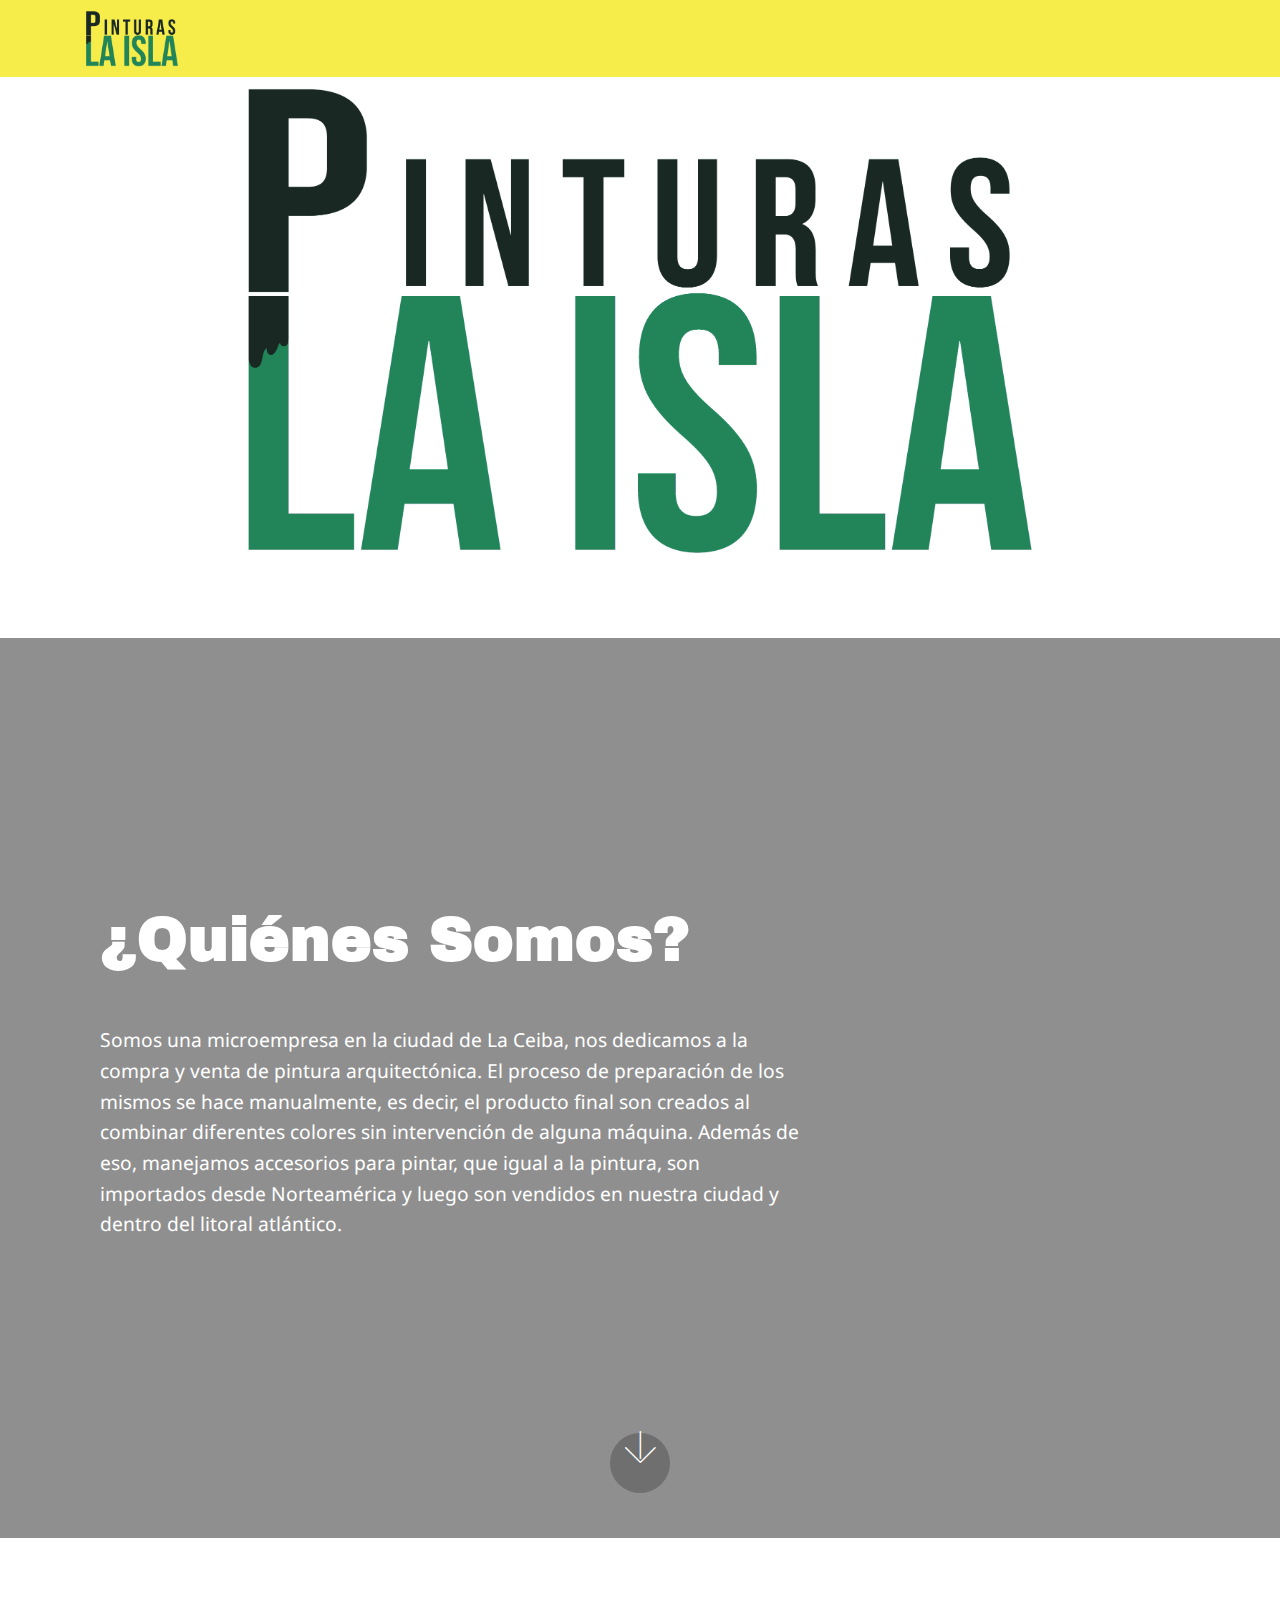
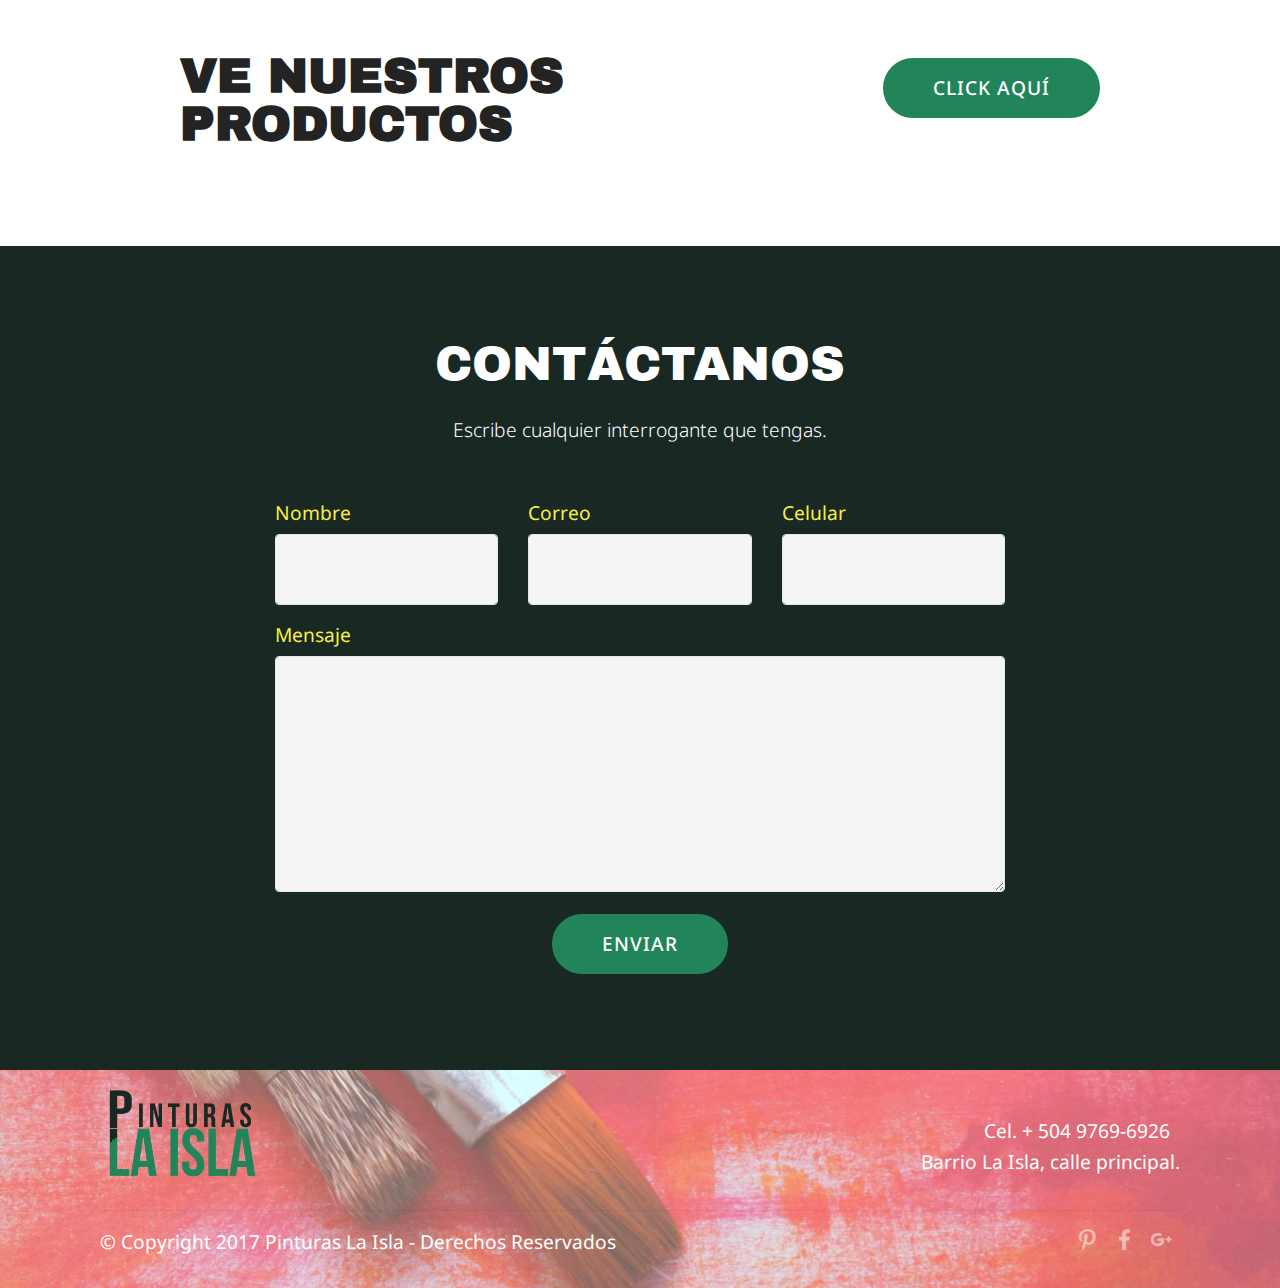
==== commit c62fe0b6: "create github pages" ====
--- a/index.html
+++ b/index.html
@@ -1,10 +1,10 @@
 <!DOCTYPE html>
 <html>
 <head>
-  <!-- Site made with Mobirise Website Builder v4.2.4, https://mobirise.com -->
+  <!-- Site made with Mobirise Website Builder v4.3.0, https://mobirise.com -->
   <meta charset="UTF-8">
   <meta http-equiv="X-UA-Compatible" content="IE=edge">
-  <meta name="generator" content="Mobirise v4.2.4, mobirise.com">
+  <meta name="generator" content="Mobirise v4.3.0, mobirise.com">
   <meta name="viewport" content="width=device-width, initial-scale=1">
   <link rel="shortcut icon" href="assets/images/marca-png-short-2480x1447.png" type="image/x-icon">
   <meta name="description" content="">
@@ -23,7 +23,7 @@
   
 </head>
 <body>
-<section class="menu cid-qunLMhKwi0" once="menu" id="menu1-g" data-rv-view="441">
+<section class="menu cid-qunLMhKwi0" once="menu" id="menu1-g" data-rv-view="16">
 
     
 
@@ -55,7 +55,7 @@
     </nav>
 </section>
 
-<section class="engine"><a href="https://mobirise.co/q">bootstrap slider</a></section><section class="cid-qvWpCXyXuL" id="image3-o" data-rv-view="443">
+<section class="engine"><a href="https://mobirise.co/q">bootstrap carousel</a></section><section class="cid-qvWpCXyXuL" id="image3-o" data-rv-view="18">
 
     
 
@@ -69,7 +69,7 @@
     </figure>
 </section>
 
-<section class="header9 cid-qvWqNmrt7b mbr-fullscreen mbr-parallax-background" id="header9-p" data-rv-view="445">
+<section class="header9 cid-qvWqNmrt7b mbr-fullscreen mbr-parallax-background" id="header9-p" data-rv-view="20">
 
     
 
@@ -92,7 +92,7 @@
     </div>
 </section>
 
-<section class="mbr-section info1 cid-qvWuCAJ5um" id="info1-q" data-rv-view="448">
+<section class="mbr-section info1 cid-qvWuCAJ5um" id="info1-q" data-rv-view="23">
 
     
 
@@ -110,7 +110,7 @@
     </div>
 </section>
 
-<section class="mbr-section form1 cid-qvWvPCK2cH" id="form1-r" data-rv-view="451">
+<section class="mbr-section form1 cid-qvWvPCK2cH" id="form1-r" data-rv-view="26">
 
     
 
@@ -129,7 +129,7 @@
             <div class="media-container-column col-lg-8" data-form-type="formoid">
                     <div data-form-alert="" hidden="">'GRACIÁS POR CONTACTARNOS!</div>
             
-                    <form class="mbr-form" action="https://mobirise.com/" method="post" data-form-title="Mobirise Form"><input type="hidden" data-form-email="true" value="ndzQyfAcx9/dKBolZlN2XWGUllQRGtUW9X/XGl6EzROZA8YKktADk0kNV0tc/aotROm9AQqQswbr60yG4DJL06sDBWg2TrfVku9MPG98hL37SCz6MtDn24T6xZYZ3N1E">
+                    <form class="mbr-form" action="https://mobirise.com/" method="post" data-form-title="Mobirise Form"><input type="hidden" data-form-email="true" value="ybrSPp460bUQf9N6KBfuntoWxVPK7ZwRaG7kq6PiH60dKRWImSpFPXlyxE+vL3uCvXOS/rERGJtCpBy+/EUE0LwcAb7uQE8ytt3XRkUnvWBJXA+d66OWpZ+bEvMycoHR">
                         <div class="row row-sm-offset">
                             <div class="col-md-4 multi-horizontal" data-for="name">
                                 <div class="form-group">
@@ -162,7 +162,7 @@
     </div>
 </section>
 
-<section class="cid-qvWxCRaC8T" id="footer5-s" data-rv-view="454">
+<section class="cid-qvWxCRaC8T" id="footer5-s" data-rv-view="29">
 
     
 
@@ -178,7 +178,7 @@
                 </div>
             </div>
             <div class="col-md-9">
-                <p class="mbr-text align-right links mbr-fonts-style display-7">&nbsp; &nbsp; &nbsp;<br>&nbsp;Cel. + 504 9769-6926 &nbsp;</p>
+                <p class="mbr-text align-right links mbr-fonts-style display-7">&nbsp; &nbsp; &nbsp;<br>&nbsp;Cel. + 504 9769-6926 &nbsp;<br>Barrio La Isla, calle principal.</p>
             </div>
         </div>
         <div class="footer-lower">
--- a/assets/mobirise/css/mbr-additional.css
+++ b/assets/mobirise/css/mbr-additional.css
@@ -2368,7 +2368,7 @@
 .cid-qvWIAhg80k {
   padding-top: 15px;
   padding-bottom: 15px;
-  background-image: url("../../../assets/images/pexels-photo-1920x128029.jpg");
+  background-image: url("../../../assets/images/pexels-photo-1920x12801.jpg");
 }
 @media (max-width: 767px) {
   .cid-qvWIAhg80k .media-wrap {
